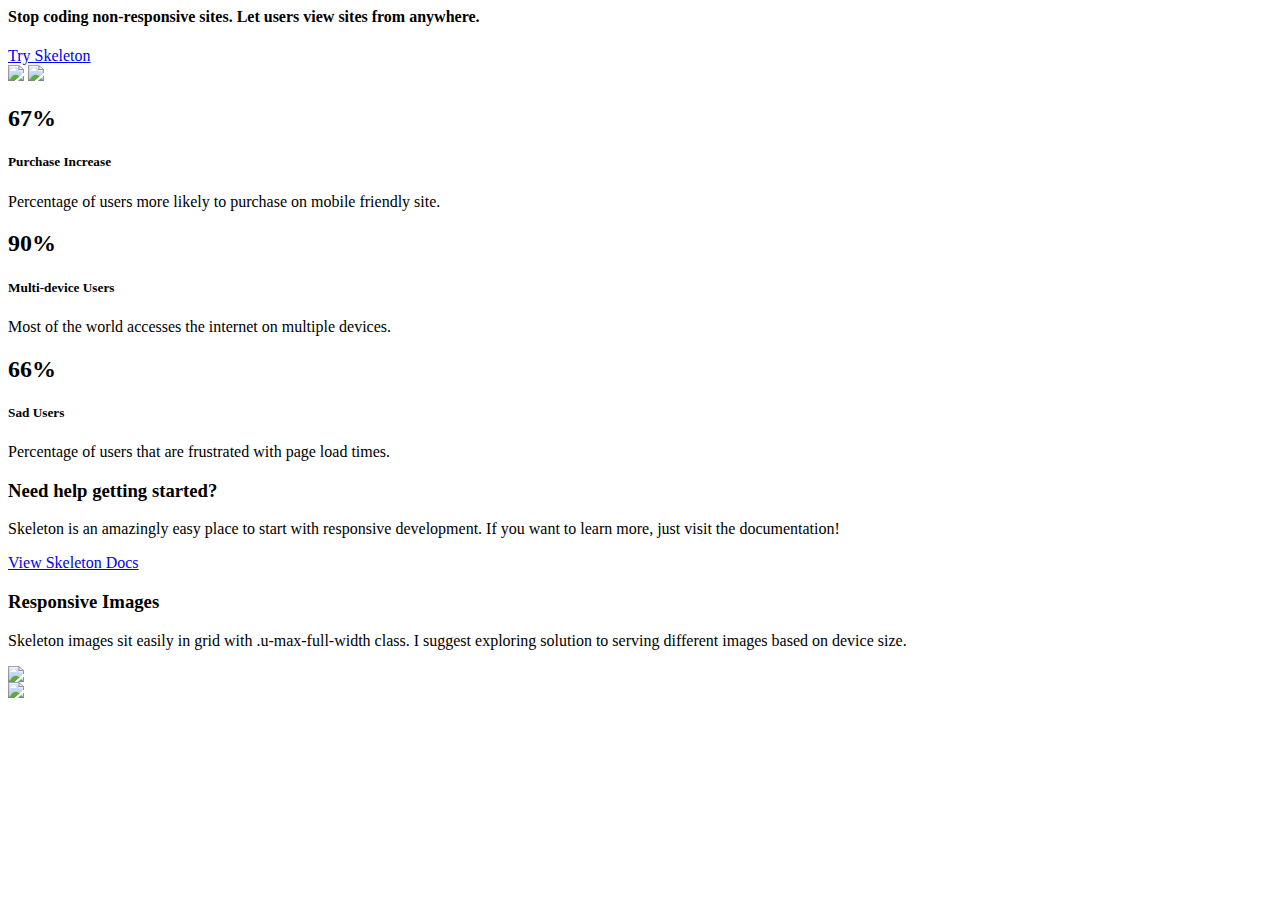
==== index.html @ bd24f8f6 "copy and paste template" ====
<html lang="en"><head>

  <!-- Basic Page Needs
  –––––––––––––––––––––––––––––––––––––––––––––––––– -->
  <meta charset="utf-8">
  <title>Skeleton: Responsive CSS Boilerplate</title>
  <meta name="description" content="">
  <meta name="author" content="">

  <!-- Mobile Specific Metas
  –––––––––––––––––––––––––––––––––––––––––––––––––– -->
  <meta name="viewport" content="width=device-width, initial-scale=1">

  <!-- FONT
  –––––––––––––––––––––––––––––––––––––––––––––––––– -->
  <link href="//fonts.googleapis.com/css?family=Raleway:400,300,600" rel="stylesheet" type="text/css">

  <!-- CSS
  –––––––––––––––––––––––––––––––––––––––––––––––––– -->
  <link rel="stylesheet" href="../../dist/css/normalize.css">
  <link rel="stylesheet" href="../../dist/css/skeleton.css">
  <link rel="stylesheet" href="css/custom.css">

  <!-- Scripts
  –––––––––––––––––––––––––––––––––––––––––––––––––– -->
  <script src="//ajax.googleapis.com/ajax/libs/jquery/2.1.1/jquery.min.js"></script>

  <!-- Favicon
  –––––––––––––––––––––––––––––––––––––––––––––––––– -->
  <link rel="icon" type="image/png" href="../../dist/images/favicon.png">

</head>
<body>

  <!-- Primary Page Layout
  –––––––––––––––––––––––––––––––––––––––––––––––––– -->

  <div class="section hero">
    <div class="container">
      <div class="row">
        <div class="one-half column">
          <h4 class="hero-heading">Stop coding non-responsive sites. Let users view sites from anywhere.</h4>
          <a class="button button-primary" href="http://getskeleton.com">Try Skeleton</a>
        </div>
        <div class="one-half column phones">
          <img class="phone" src="images/iphone.png">
          <img class="phone" src="images/iphone.png">
        </div>
      </div>
    </div>
  </div>

  <div class="section values">
    <div class="container">
      <div class="row">
        <div class="one-third column value">
          <h2 class="value-multiplier">67%</h2>
          <h5 class="value-heading">Purchase Increase</h5>
          <p class="value-description">Percentage of users more likely to purchase on mobile friendly site.</p>
        </div>
        <div class="one-third column value">
          <h2 class="value-multiplier">90%</h2>
          <h5 class="value-heading">Multi-device Users</h5>
          <p class="value-description">Most of the world accesses the internet on multiple devices.</p>
        </div>
        <div class="one-third column value">
          <h2 class="value-multiplier">66%</h2>
          <h5 class="value-heading">Sad Users</h5>
          <p class="value-description">Percentage of users that are frustrated with page load times.</p>
        </div>
      </div>
    </div>
  </div>

  <div class="section get-help">
    <div class="container">
      <h3 class="section-heading">Need help getting started?</h3>
      <p class="section-description">Skeleton is an amazingly easy place to start with responsive development. If you want to learn more, just visit the documentation!</p>
      <a class="button button-primary" href="http://getskeleton.com">View Skeleton Docs</a>
    </div>
  </div>

  <div class="section categories">
    <div class="container">
      <h3 class="section-heading">Responsive Images</h3>
      <p class="section-description">Skeleton images sit easily in grid with .u-max-full-width class. I suggest exploring solution to serving different images based on device size.</p>
      <div class="row">
        <div class="one-half column category">
          <img class="u-max-full-width" src="images/placeholder.png">
        </div>
        <div class="one-half column category">
          <img class="u-max-full-width" src="images/placeholder.png">
        </div>
      </div>
    </div>
  </div>




<!-- End Document
  –––––––––––––––––––––––––––––––––––––––––––––––––– -->

</body></html>
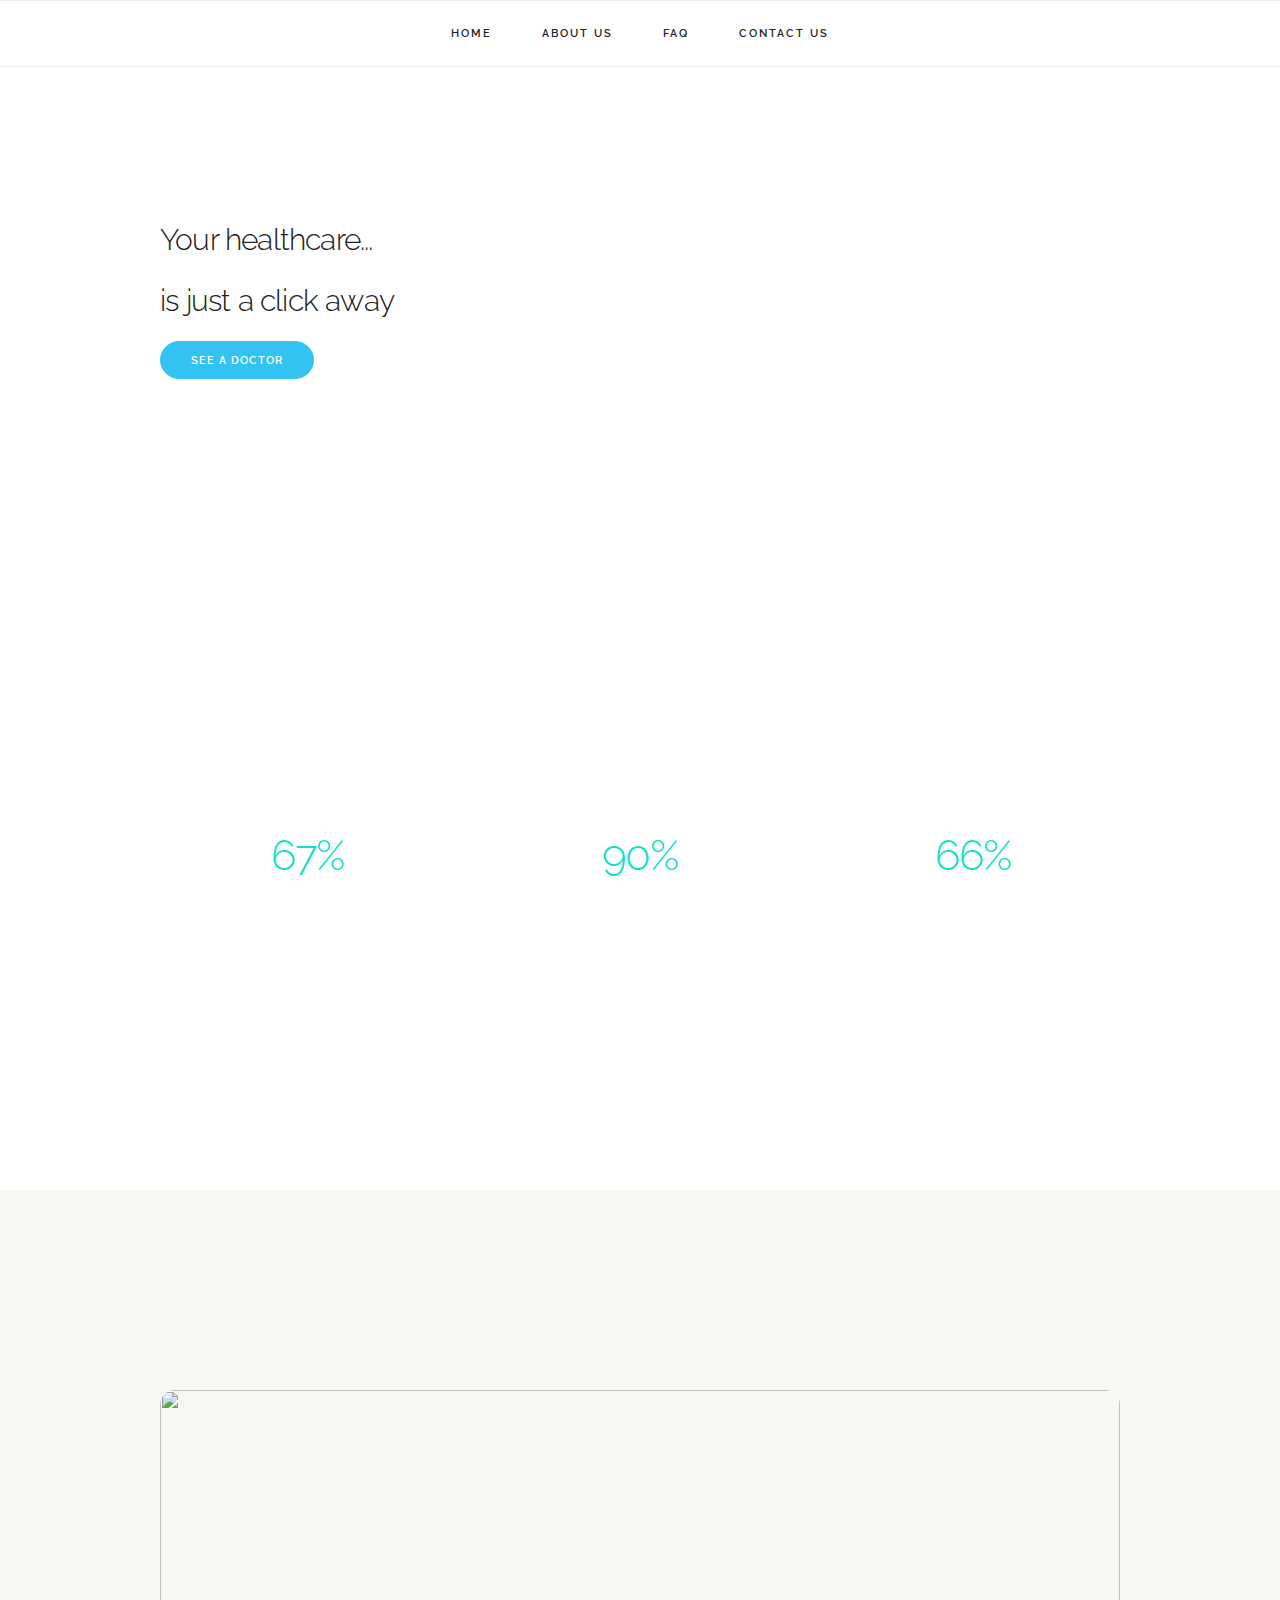
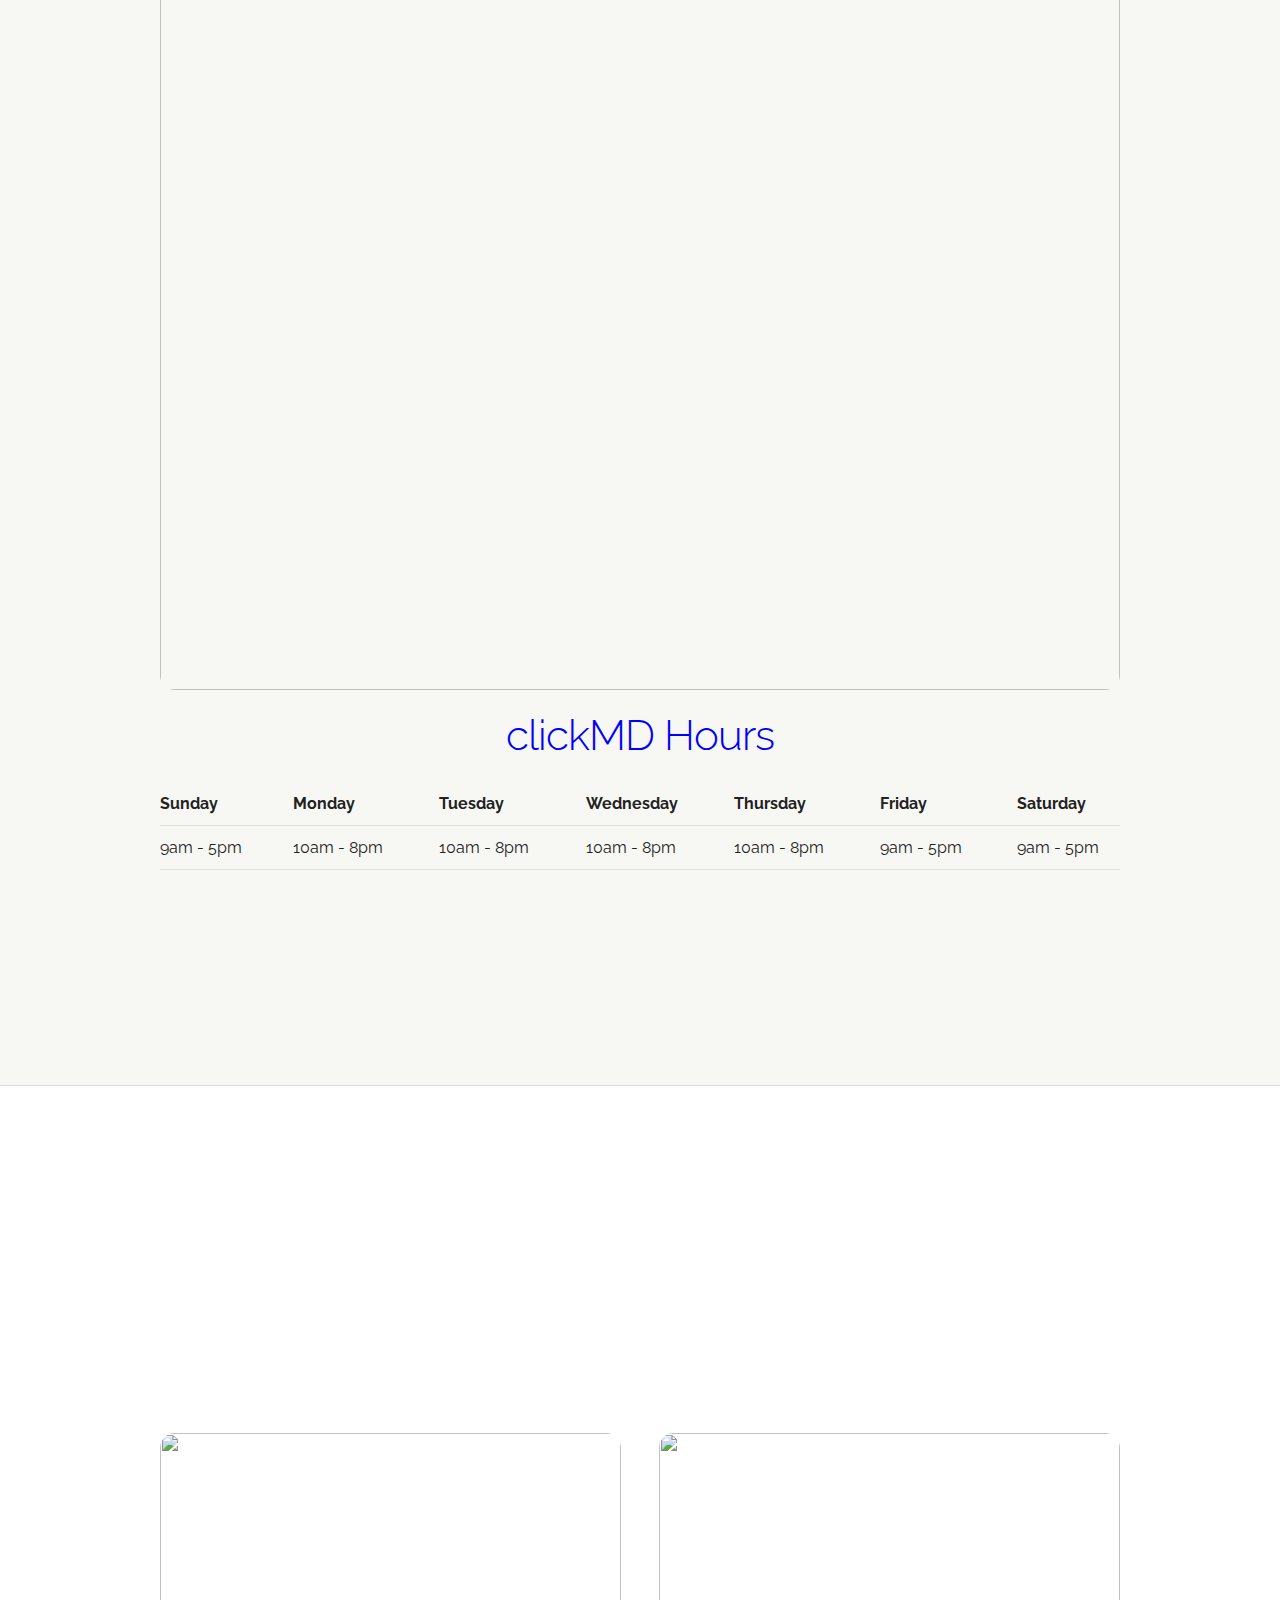
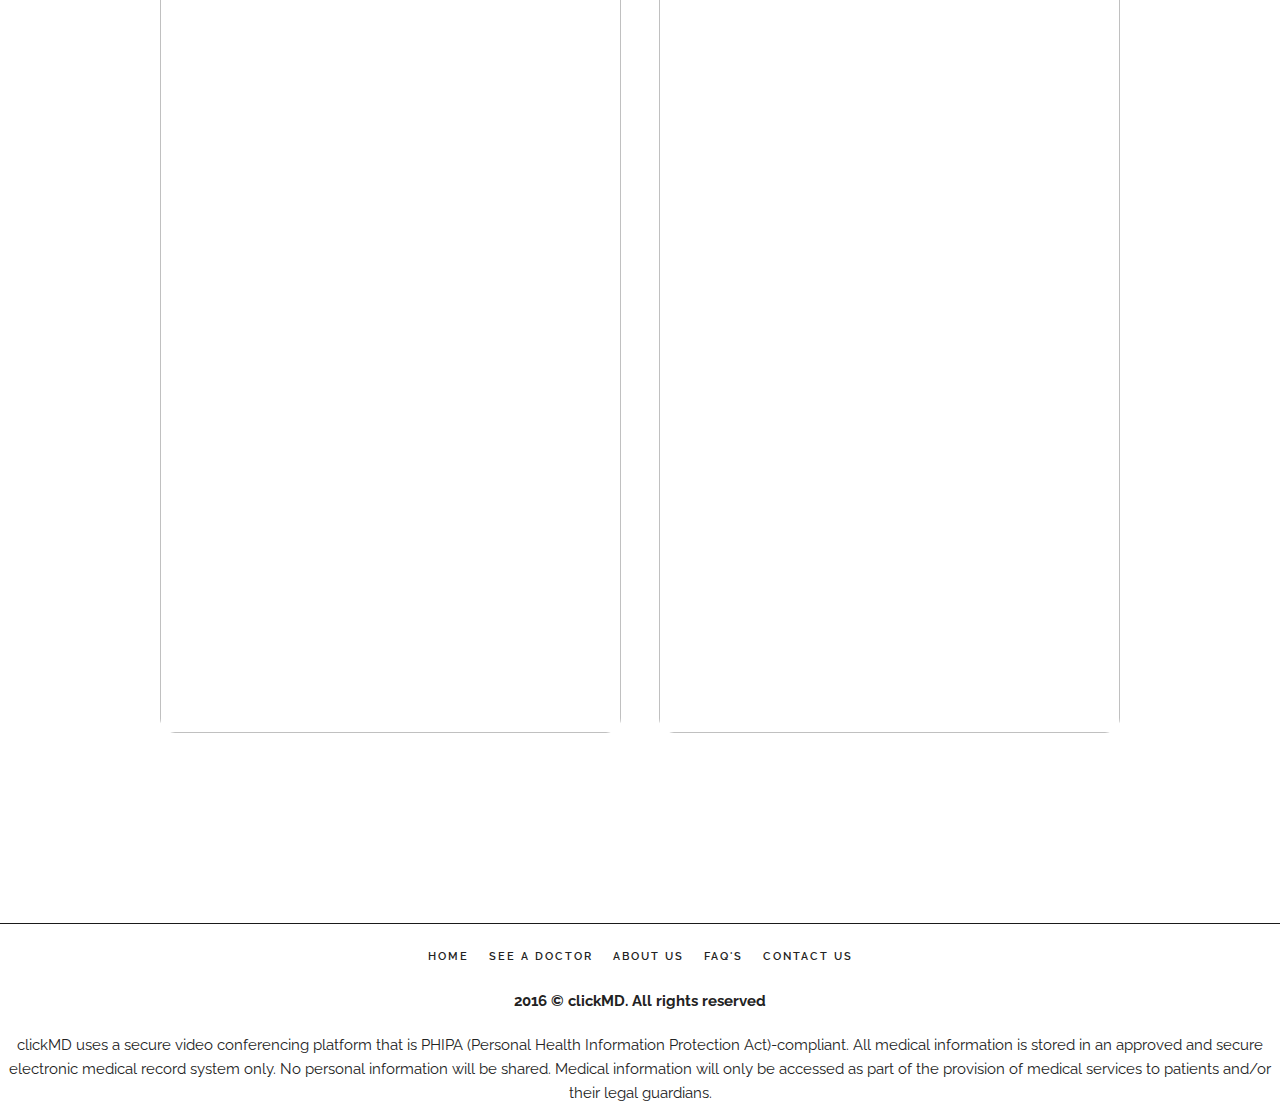
==== commit d26adcb9: "half done" ====
--- a/index.html
+++ b/index.html
@@ -3,7 +3,7 @@
   <!-- Basic Page Needs
   –––––––––––––––––––––––––––––––––––––––––––––––––– -->
   <meta charset="utf-8">
-  <title>Skeleton: Responsive CSS Boilerplate</title>
+  <title>ClickMD</title>
   <meta name="description" content="">
   <meta name="author" content="">
 
@@ -17,9 +17,10 @@
 
   <!-- CSS
   –––––––––––––––––––––––––––––––––––––––––––––––––– -->
-  <link rel="stylesheet" href="../../dist/css/normalize.css">
-  <link rel="stylesheet" href="../../dist/css/skeleton.css">
-  <link rel="stylesheet" href="css/custom.css">
+  <link rel="stylesheet" href="/stylesheets/Skeleton-2.0.4/css/normalize.css">
+  <link rel="stylesheet" href="/stylesheets/Skeleton-2.0.4/css/skeleton.css">
+  <link rel="stylesheet" href="/stylesheets/custom.css">
+  <link rel="stylesheet" href="/stylesheets/animate.css">
 
   <!-- Scripts
   –––––––––––––––––––––––––––––––––––––––––––––––––– -->
@@ -27,7 +28,7 @@
 
   <!-- Favicon
   –––––––––––––––––––––––––––––––––––––––––––––––––– -->
-  <link rel="icon" type="image/png" href="../../dist/images/favicon.png">
+  <link rel="icon" type="image/png" href="/stylesheets/Skeleton-2.0.4/images/favicon.png">
 
 </head>
 <body>
@@ -35,16 +36,28 @@
   <!-- Primary Page Layout
   –––––––––––––––––––––––––––––––––––––––––––––––––– -->
 
+  <nav class="navbar">
+    <div class="container align-middle">
+      <ul class="navbar-list">
+        <li class="navbar-item"><a class="navbar-link" href="#Home">Home</a></li>
+        <li class="navbar-item"><a class="navbar-link" href="#About">About Us</a></li>
+        <li class="navbar-item"><a class="navbar-link" href="#FAQ">FAQ</a></li>
+        <li class="navbar-item"><a class="navbar-link" href="#Contact">Contact Us</a></li>
+      </ul>
+    </div>
+  </nav>
+
   <div class="section hero">
     <div class="container">
       <div class="row">
         <div class="one-half column">
-          <h4 class="hero-heading">Stop coding non-responsive sites. Let users view sites from anywhere.</h4>
-          <a class="button button-primary" href="http://getskeleton.com">Try Skeleton</a>
+          <h4 class="hero-heading">Your healthcare...</h4>
+          <h4 class="hero-heading">is just a click away</h4>
+          <a class="button button-primary" href="http://getskeleton.com">See a Doctor</a>
         </div>
         <div class="one-half column phones">
-          <img class="phone" src="images/iphone.png">
-          <img class="phone" src="images/iphone.png">
+          <img class="phone" src="/stylesheets/Skeleton-2.0.4/images/iphone.png">
+          <img class="phone" src="/stylesheets/Skeleton-2.0.4/images/iphone.png">
         </div>
       </div>
     </div>
@@ -74,9 +87,32 @@
 
   <div class="section get-help">
     <div class="container">
-      <h3 class="section-heading">Need help getting started?</h3>
-      <p class="section-description">Skeleton is an amazingly easy place to start with responsive development. If you want to learn more, just visit the documentation!</p>
-      <a class="button button-primary" href="http://getskeleton.com">View Skeleton Docs</a>
+      <img class="u-max-full-width" src="/stylesheets/Skeleton-2.0.4/images/home-visit.jpg">
+      <h2 class="hours">clickMD Hours</h2>
+      <table class="u-full-width">
+          <thead>
+            <tr>
+              <th>Sunday</th>
+              <th>Monday</th>
+              <th>Tuesday</th>
+              <th>Wednesday</th>
+              <th>Thursday</th>
+              <th>Friday</th>
+              <th>Saturday</th>
+            </tr>
+          </thead>
+          <tbody>
+            <tr>
+              <td>9am - 5pm</td>
+              <td>10am - 8pm</td>
+              <td>10am - 8pm</td>
+              <td>10am - 8pm</td>
+              <td>10am - 8pm</td>
+              <td>9am - 5pm</td>
+              <td>9am - 5pm</td>
+            </tr>
+          </tbody>
+        </table>
     </div>
   </div>
 
@@ -86,15 +122,36 @@
       <p class="section-description">Skeleton images sit easily in grid with .u-max-full-width class. I suggest exploring solution to serving different images based on device size.</p>
       <div class="row">
         <div class="one-half column category">
-          <img class="u-max-full-width" src="images/placeholder.png">
+          <img class="u-max-full-width" src="/stylesheets/Skeleton-2.0.4/images/placeholder.png">
         </div>
         <div class="one-half column category">
-          <img class="u-max-full-width" src="images/placeholder.png">
+          <img class="u-max-full-width" src="/stylesheets/Skeleton-2.0.4/images/placeholder.png">
         </div>
       </div>
     </div>
   </div>
-
+  
+  <div class="footer">
+    <ul class="footer-list">
+      <li class="footer-item">
+        <a class="footer-link" href="#Profile">Home</a>
+      </li>
+      <li class="footer-item">
+        <a class="footer-link" href="#Experience">See a Doctor</a>
+      </li>
+      <li class="footer-item">
+        <a class="footer-link" href="#Projects-and-Achievements">About Us</a>
+      </li>
+      <li class="footer-item">
+        <a class="footer-link" href="#Projects-and-Achievements">FAQ's</a>
+      </li>
+      <li class="footer-item">
+        <a class="footer-link" href="#Projects-and-Achievements">Contact Us</a>
+      </li>
+    </ul>
+    <h6><b>2016 &copy; clickMD. All rights reserved</b></h6>
+    <span>clickMD uses a secure video conferencing platform that is PHIPA (Personal Health Information Protection Act)-compliant. All medical information is stored in an approved and secure electronic medical record system only. No personal information will be shared. Medical information will only be accessed as part of the provision of medical services to patients and/or their legal guardians.</span>
+  </div>
 
 
 
--- a/stylesheets/Skeleton-2.0.4/css/skeleton.css
+++ b/stylesheets/Skeleton-2.0.4/css/skeleton.css
@@ -0,0 +1,418 @@
+/*
+* Skeleton V2.0.4
+* Copyright 2014, Dave Gamache
+* www.getskeleton.com
+* Free to use under the MIT license.
+* http://www.opensource.org/licenses/mit-license.php
+* 12/29/2014
+*/
+
+
+/* Table of contents
+––––––––––––––––––––––––––––––––––––––––––––––––––
+- Grid
+- Base Styles
+- Typography
+- Links
+- Buttons
+- Forms
+- Lists
+- Code
+- Tables
+- Spacing
+- Utilities
+- Clearing
+- Media Queries
+*/
+
+
+/* Grid
+–––––––––––––––––––––––––––––––––––––––––––––––––– */
+.container {
+  position: relative;
+  width: 100%;
+  max-width: 960px;
+  margin: 0 auto;
+  padding: 0 20px;
+  box-sizing: border-box; }
+.column,
+.columns {
+  width: 100%;
+  float: left;
+  box-sizing: border-box; }
+
+/* For devices larger than 400px */
+@media (min-width: 400px) {
+  .container {
+    width: 85%;
+    padding: 0; }
+}
+
+/* For devices larger than 550px */
+@media (min-width: 550px) {
+  .container {
+    width: 80%; }
+  .column,
+  .columns {
+    margin-left: 4%; }
+  .column:first-child,
+  .columns:first-child {
+    margin-left: 0; }
+
+  .one.column,
+  .one.columns                    { width: 4.66666666667%; }
+  .two.columns                    { width: 13.3333333333%; }
+  .three.columns                  { width: 22%;            }
+  .four.columns                   { width: 30.6666666667%; }
+  .five.columns                   { width: 39.3333333333%; }
+  .six.columns                    { width: 48%;            }
+  .seven.columns                  { width: 56.6666666667%; }
+  .eight.columns                  { width: 65.3333333333%; }
+  .nine.columns                   { width: 74.0%;          }
+  .ten.columns                    { width: 82.6666666667%; }
+  .eleven.columns                 { width: 91.3333333333%; }
+  .twelve.columns                 { width: 100%; margin-left: 0; }
+
+  .one-third.column               { width: 30.6666666667%; }
+  .two-thirds.column              { width: 65.3333333333%; }
+
+  .one-half.column                { width: 48%; }
+
+  /* Offsets */
+  .offset-by-one.column,
+  .offset-by-one.columns          { margin-left: 8.66666666667%; }
+  .offset-by-two.column,
+  .offset-by-two.columns          { margin-left: 17.3333333333%; }
+  .offset-by-three.column,
+  .offset-by-three.columns        { margin-left: 26%;            }
+  .offset-by-four.column,
+  .offset-by-four.columns         { margin-left: 34.6666666667%; }
+  .offset-by-five.column,
+  .offset-by-five.columns         { margin-left: 43.3333333333%; }
+  .offset-by-six.column,
+  .offset-by-six.columns          { margin-left: 52%;            }
+  .offset-by-seven.column,
+  .offset-by-seven.columns        { margin-left: 60.6666666667%; }
+  .offset-by-eight.column,
+  .offset-by-eight.columns        { margin-left: 69.3333333333%; }
+  .offset-by-nine.column,
+  .offset-by-nine.columns         { margin-left: 78.0%;          }
+  .offset-by-ten.column,
+  .offset-by-ten.columns          { margin-left: 86.6666666667%; }
+  .offset-by-eleven.column,
+  .offset-by-eleven.columns       { margin-left: 95.3333333333%; }
+
+  .offset-by-one-third.column,
+  .offset-by-one-third.columns    { margin-left: 34.6666666667%; }
+  .offset-by-two-thirds.column,
+  .offset-by-two-thirds.columns   { margin-left: 69.3333333333%; }
+
+  .offset-by-one-half.column,
+  .offset-by-one-half.columns     { margin-left: 52%; }
+
+}
+
+
+/* Base Styles
+–––––––––––––––––––––––––––––––––––––––––––––––––– */
+/* NOTE
+html is set to 62.5% so that all the REM measurements throughout Skeleton
+are based on 10px sizing. So basically 1.5rem = 15px :) */
+html {
+  font-size: 62.5%; }
+body {
+  font-size: 1.5em; /* currently ems cause chrome bug misinterpreting rems on body element */
+  line-height: 1.6;
+  font-weight: 400;
+  font-family: "Raleway", "HelveticaNeue", "Helvetica Neue", Helvetica, Arial, sans-serif;
+  color: #222; }
+
+
+/* Typography
+–––––––––––––––––––––––––––––––––––––––––––––––––– */
+h1, h2, h3, h4, h5, h6 {
+  margin-top: 0;
+  margin-bottom: 2rem;
+  font-weight: 300; }
+h1 { font-size: 4.0rem; line-height: 1.2;  letter-spacing: -.1rem;}
+h2 { font-size: 3.6rem; line-height: 1.25; letter-spacing: -.1rem; }
+h3 { font-size: 3.0rem; line-height: 1.3;  letter-spacing: -.1rem; }
+h4 { font-size: 2.4rem; line-height: 1.35; letter-spacing: -.08rem; }
+h5 { font-size: 1.8rem; line-height: 1.5;  letter-spacing: -.05rem; }
+h6 { font-size: 1.5rem; line-height: 1.6;  letter-spacing: 0; }
+
+/* Larger than phablet */
+@media (min-width: 550px) {
+  h1 { font-size: 5.0rem; }
+  h2 { font-size: 4.2rem; }
+  h3 { font-size: 3.6rem; }
+  h4 { font-size: 3.0rem; }
+  h5 { font-size: 2.4rem; }
+  h6 { font-size: 1.5rem; }
+}
+
+p {
+  margin-top: 0; }
+
+
+/* Links
+–––––––––––––––––––––––––––––––––––––––––––––––––– */
+a {
+  color: #1EAEDB; }
+a:hover {
+  color: #0FA0CE; }
+
+
+/* Buttons
+–––––––––––––––––––––––––––––––––––––––––––––––––– */
+.button,
+button,
+input[type="submit"],
+input[type="reset"],
+input[type="button"] {
+  display: inline-block;
+  height: 38px;
+  padding: 0 30px;
+  color: #555;
+  text-align: center;
+  font-size: 11px;
+  font-weight: 600;
+  line-height: 38px;
+  letter-spacing: .1rem;
+  text-transform: uppercase;
+  text-decoration: none;
+  white-space: nowrap;
+  background-color: transparent;
+  border-radius: 4px;
+  border: 1px solid #bbb;
+  cursor: pointer;
+  box-sizing: border-box; }
+.button:hover,
+button:hover,
+input[type="submit"]:hover,
+input[type="reset"]:hover,
+input[type="button"]:hover,
+.button:focus,
+button:focus,
+input[type="submit"]:focus,
+input[type="reset"]:focus,
+input[type="button"]:focus {
+  color: #333;
+  border-color: #888;
+  outline: 0; }
+.button.button-primary,
+button.button-primary,
+input[type="submit"].button-primary,
+input[type="reset"].button-primary,
+input[type="button"].button-primary {
+  color: #FFF;
+  background-color: #33C3F0;
+  border-color: #33C3F0; }
+.button.button-primary:hover,
+button.button-primary:hover,
+input[type="submit"].button-primary:hover,
+input[type="reset"].button-primary:hover,
+input[type="button"].button-primary:hover,
+.button.button-primary:focus,
+button.button-primary:focus,
+input[type="submit"].button-primary:focus,
+input[type="reset"].button-primary:focus,
+input[type="button"].button-primary:focus {
+  color: #FFF;
+  background-color: #1EAEDB;
+  border-color: #1EAEDB; }
+
+
+/* Forms
+–––––––––––––––––––––––––––––––––––––––––––––––––– */
+input[type="email"],
+input[type="number"],
+input[type="search"],
+input[type="text"],
+input[type="tel"],
+input[type="url"],
+input[type="password"],
+textarea,
+select {
+  height: 38px;
+  padding: 6px 10px; /* The 6px vertically centers text on FF, ignored by Webkit */
+  background-color: #fff;
+  border: 1px solid #D1D1D1;
+  border-radius: 4px;
+  box-shadow: none;
+  box-sizing: border-box; }
+/* Removes awkward default styles on some inputs for iOS */
+input[type="email"],
+input[type="number"],
+input[type="search"],
+input[type="text"],
+input[type="tel"],
+input[type="url"],
+input[type="password"],
+textarea {
+  -webkit-appearance: none;
+     -moz-appearance: none;
+          appearance: none; }
+textarea {
+  min-height: 65px;
+  padding-top: 6px;
+  padding-bottom: 6px; }
+input[type="email"]:focus,
+input[type="number"]:focus,
+input[type="search"]:focus,
+input[type="text"]:focus,
+input[type="tel"]:focus,
+input[type="url"]:focus,
+input[type="password"]:focus,
+textarea:focus,
+select:focus {
+  border: 1px solid #33C3F0;
+  outline: 0; }
+label,
+legend {
+  display: block;
+  margin-bottom: .5rem;
+  font-weight: 600; }
+fieldset {
+  padding: 0;
+  border-width: 0; }
+input[type="checkbox"],
+input[type="radio"] {
+  display: inline; }
+label > .label-body {
+  display: inline-block;
+  margin-left: .5rem;
+  font-weight: normal; }
+
+
+/* Lists
+–––––––––––––––––––––––––––––––––––––––––––––––––– */
+ul {
+  list-style: circle inside; }
+ol {
+  list-style: decimal inside; }
+ol, ul {
+  padding-left: 0;
+  margin-top: 0; }
+ul ul,
+ul ol,
+ol ol,
+ol ul {
+  margin: 1.5rem 0 1.5rem 3rem;
+  font-size: 90%; }
+li {
+  margin-bottom: 1rem; }
+
+
+/* Code
+–––––––––––––––––––––––––––––––––––––––––––––––––– */
+code {
+  padding: .2rem .5rem;
+  margin: 0 .2rem;
+  font-size: 90%;
+  white-space: nowrap;
+  background: #F1F1F1;
+  border: 1px solid #E1E1E1;
+  border-radius: 4px; }
+pre > code {
+  display: block;
+  padding: 1rem 1.5rem;
+  white-space: pre; }
+
+
+/* Tables
+–––––––––––––––––––––––––––––––––––––––––––––––––– */
+th,
+td {
+  padding: 12px 15px;
+  text-align: left;
+  border-bottom: 1px solid #E1E1E1; }
+th:first-child,
+td:first-child {
+  padding-left: 0; }
+th:last-child,
+td:last-child {
+  padding-right: 0; }
+
+
+/* Spacing
+–––––––––––––––––––––––––––––––––––––––––––––––––– */
+button,
+.button {
+  margin-bottom: 1rem; }
+input,
+textarea,
+select,
+fieldset {
+  margin-bottom: 1.5rem; }
+pre,
+blockquote,
+dl,
+figure,
+table,
+p,
+ul,
+ol,
+form {
+  margin-bottom: 2.5rem; }
+
+
+/* Utilities
+–––––––––––––––––––––––––––––––––––––––––––––––––– */
+.u-full-width {
+  width: 100%;
+  box-sizing: border-box; }
+.u-max-full-width {
+  max-width: 100%;
+  box-sizing: border-box; }
+.u-pull-right {
+  float: right; }
+.u-pull-left {
+  float: left; }
+
+
+/* Misc
+–––––––––––––––––––––––––––––––––––––––––––––––––– */
+hr {
+  margin-top: 3rem;
+  margin-bottom: 3.5rem;
+  border-width: 0;
+  border-top: 1px solid #E1E1E1; }
+
+
+/* Clearing
+–––––––––––––––––––––––––––––––––––––––––––––––––– */
+
+/* Self Clearing Goodness */
+.container:after,
+.row:after,
+.u-cf {
+  content: "";
+  display: table;
+  clear: both; }
+
+
+/* Media Queries
+–––––––––––––––––––––––––––––––––––––––––––––––––– */
+/*
+Note: The best way to structure the use of media queries is to create the queries
+near the relevant code. For example, if you wanted to change the styles for buttons
+on small devices, paste the mobile query code up in the buttons section and style it
+there.
+*/
+
+
+/* Larger than mobile */
+@media (min-width: 400px) {}
+
+/* Larger than phablet (also point when grid becomes active) */
+@media (min-width: 550px) {}
+
+/* Larger than tablet */
+@media (min-width: 750px) {}
+
+/* Larger than desktop */
+@media (min-width: 1000px) {}
+
+/* Larger than Desktop HD */
+@media (min-width: 1200px) {}
--- a/stylesheets/custom.css
+++ b/stylesheets/custom.css
@@ -0,0 +1,271 @@
+/* Shared
+â€“â€“â€“â€“â€“â€“â€“â€“â€“â€“â€“â€“â€“â€“â€“â€“â€“â€“â€“â€“â€“â€“â€“â€“â€“â€“â€“â€“â€“â€“â€“â€“â€“â€“â€“â€“â€“â€“â€“â€“â€“â€“â€“â€“â€“â€“â€“â€“â€“â€“ */
+.button {
+  border-radius: 100px;
+}
+
+/* Sections
+â€“â€“â€“â€“â€“â€“â€“â€“â€“â€“â€“â€“â€“â€“â€“â€“â€“â€“â€“â€“â€“â€“â€“â€“â€“â€“â€“â€“â€“â€“â€“â€“â€“â€“â€“â€“â€“â€“â€“â€“â€“â€“â€“â€“â€“â€“â€“â€“â€“â€“ */
+.section {
+  padding: 8rem 0 7rem;
+  text-align: center;
+}
+.section-heading,
+.section-description {
+  margin-bottom: 1.2rem;
+}
+
+/* Hero
+â€“â€“â€“â€“â€“â€“â€“â€“â€“â€“â€“â€“â€“â€“â€“â€“â€“â€“â€“â€“â€“â€“â€“â€“â€“â€“â€“â€“â€“â€“â€“â€“â€“â€“â€“â€“â€“â€“â€“â€“â€“â€“â€“â€“â€“â€“â€“â€“â€“â€“ */
+.phones {
+  position: relative;
+}
+.phone {
+  position: relative;
+  max-width: 80%;
+  margin: 3rem auto -12rem;
+}
+.phone + .phone {
+  display: none;
+}
+
+/* Values
+â€“â€“â€“â€“â€“â€“â€“â€“â€“â€“â€“â€“â€“â€“â€“â€“â€“â€“â€“â€“â€“â€“â€“â€“â€“â€“â€“â€“â€“â€“â€“â€“â€“â€“â€“â€“â€“â€“â€“â€“â€“â€“â€“â€“â€“â€“â€“â€“â€“â€“ */
+.values {
+  background-image: url('/stylesheets/Skeleton-2.0.4/images/values-bg.jpg');
+  background-size: cover;
+  color: #fff;
+  padding-bottom: 5rem;
+}
+.value-multiplier {
+  margin-bottom: .5rem;
+  color: #11DFC7;
+}
+.value-heading {
+  margin-bottom: .3rem;
+}
+.value-description {
+  opacity: .8;
+  font-weight: 300;
+}
+
+/* Help
+â€“â€“â€“â€“â€“â€“â€“â€“â€“â€“â€“â€“â€“â€“â€“â€“â€“â€“â€“â€“â€“â€“â€“â€“â€“â€“â€“â€“â€“â€“â€“â€“â€“â€“â€“â€“â€“â€“â€“â€“â€“â€“â€“â€“â€“â€“â€“â€“â€“â€“ */
+.get-help {
+  border-bottom: 1px solid #ddd;
+  background: #F7F8F3;
+}
+
+/* Categories
+â€“â€“â€“â€“â€“â€“â€“â€“â€“â€“â€“â€“â€“â€“â€“â€“â€“â€“â€“â€“â€“â€“â€“â€“â€“â€“â€“â€“â€“â€“â€“â€“â€“â€“â€“â€“â€“â€“â€“â€“â€“â€“â€“â€“â€“â€“â€“â€“â€“â€“ */
+.categories {
+  background-image: url('/stylesheets/Skeleton-2.0.4/images/values-bg.jpg');
+  background-size: cover;
+  color: #fff;
+}
+.categories .section-description { 
+  margin-bottom: 4rem;
+}
+
+/* Bigger than 550 */
+@media (min-width: 550px) {
+  .section {
+    padding: 12rem 0 11rem;
+  }
+  .hero {
+    padding-bottom: 12rem;
+    text-align: left;
+    height: 165px;
+  }
+  .phone {
+    position: absolute;
+    top: -7rem;
+    right: 3rem;
+    max-height: 362px;
+    z-index: 3;
+  }
+  .phone + .phone {
+    top: -6rem;
+    display: block;
+    max-width: 73.8%;
+    right: 0;
+    z-index: 2;
+    max-height: 338px;
+  }
+  .hero-heading {
+    font-size: 2.4rem;
+  }
+}
+
+/* Bigger than 750 */
+@media (min-width: 750px) {
+  .hero {
+    height: 190px;
+  }
+  .hero-heading {
+    font-size: 2.6rem;
+  }
+  .section {
+    padding: 14rem 0 15rem;
+  }
+  .hero {
+    padding: 16rem 0 14rem;
+  }
+  .section-description {
+    max-width: 60%;
+    margin-left: auto;
+    margin-right: auto;
+  }
+  .phone {
+    top: -14rem;
+    right: 5rem;
+    max-height: 510px;
+  }
+  .phone + .phone {
+    top: -12rem;
+    max-height: 472px;
+  }
+  .categories {
+    padding: 15rem 0 8rem;
+  }
+}
+
+/* Bigger than 1000 */
+@media (min-width: 1000px) {
+  .section {
+    padding: 20rem 0 19rem;
+  }
+  .hero {
+    padding: 22rem 0;
+  }
+  .hero-heading {
+    font-size: 3.0rem;
+  }
+  .phone {
+    top: -16rem;
+    max-height: 700px;
+  }
+  .phone + .phone {
+    top: -14rem;
+    max-height: 570px;
+  }
+}
+
+.menu {
+  text-align:center;
+  border-bottom: thin solid;
+}
+
+@media (max-width: 750px){
+  .navbar-list {
+    display: none;
+  }
+
+  .footer {
+    display: none;
+  }
+
+}
+
+@media (min-width: 750px) {
+  /* Navbar */
+  .spacer{
+    position: static;
+    min-height: 65px;
+  }
+
+  .navbar + .docs-section {
+    border-top-width: 0; }
+  .navbar,
+  .navbar-spacer {
+    display: block;
+    position:absolute;
+    width: 100%;
+    height: 6.5rem;
+    background: #fff;
+    z-index: 99;
+    border-top: 1px solid #eee;
+    border-bottom: 1px solid #eee; }
+  .navbar-spacer {
+    display: none; }
+  .navbar > .container {
+    width: 100%; }
+  .navbar-list {
+    list-style: none;
+    margin-bottom: 0; }
+  .navbar-item {
+    position: relative;
+    float: left;
+    margin-bottom: 0; }
+  .navbar-link {
+    text-transform: uppercase;
+    font-size: 11px;
+    font-weight: 600;
+    letter-spacing: .2rem;
+    margin: 0 35px 0 35px;
+    text-decoration: none;
+    line-height: 6.5rem;
+    color: #222; }
+  .navbar-link.active {
+    color: #33C3F0; }
+  .has-docked-nav .navbar {
+    position: fixed;
+    top: 0;
+    left: 0; }
+  .has-docked-nav .navbar-spacer {
+    display: block; }
+  /* Re-overiding the width 100% declaration to match size of % based container */
+  .has-docked-nav .navbar > .container {
+    width: 80%; }
+
+.align-middle {
+  text-align: center;
+}
+.align-middle ul {
+  display: inline-block;
+}
+.align-middle ul li a {
+  margin: 0 25px 0 25px;
+}
+
+.footer {
+  width: 100%;
+  border-top: solid thin #1a1a1a;
+  position: absolute;
+  text-align: center;
+}
+ img {
+  width: 100%;
+  height: auto;
+  border-radius: 15px;
+}
+.footer-list {
+  display: inline-block;
+  list-style: none;
+  margin-bottom: 0;
+}
+.footer-item {
+  position: relative;
+  float: left;
+  margin-bottom: 0;
+}
+@media (max-width: 750px) {
+   .footer-item {
+    width: 100%;
+  }
+}
+.footer-link {
+  text-transform: uppercase;
+  font-size: 11px;
+  font-weight: 600;
+  letter-spacing: .2rem;
+  margin: 0 10px 0 10px;
+  text-decoration: none;
+  line-height: 6.5rem;
+  color: #222;
+}
+
+.hours {
+  color: blue;
+  margin-top: 20px;
+}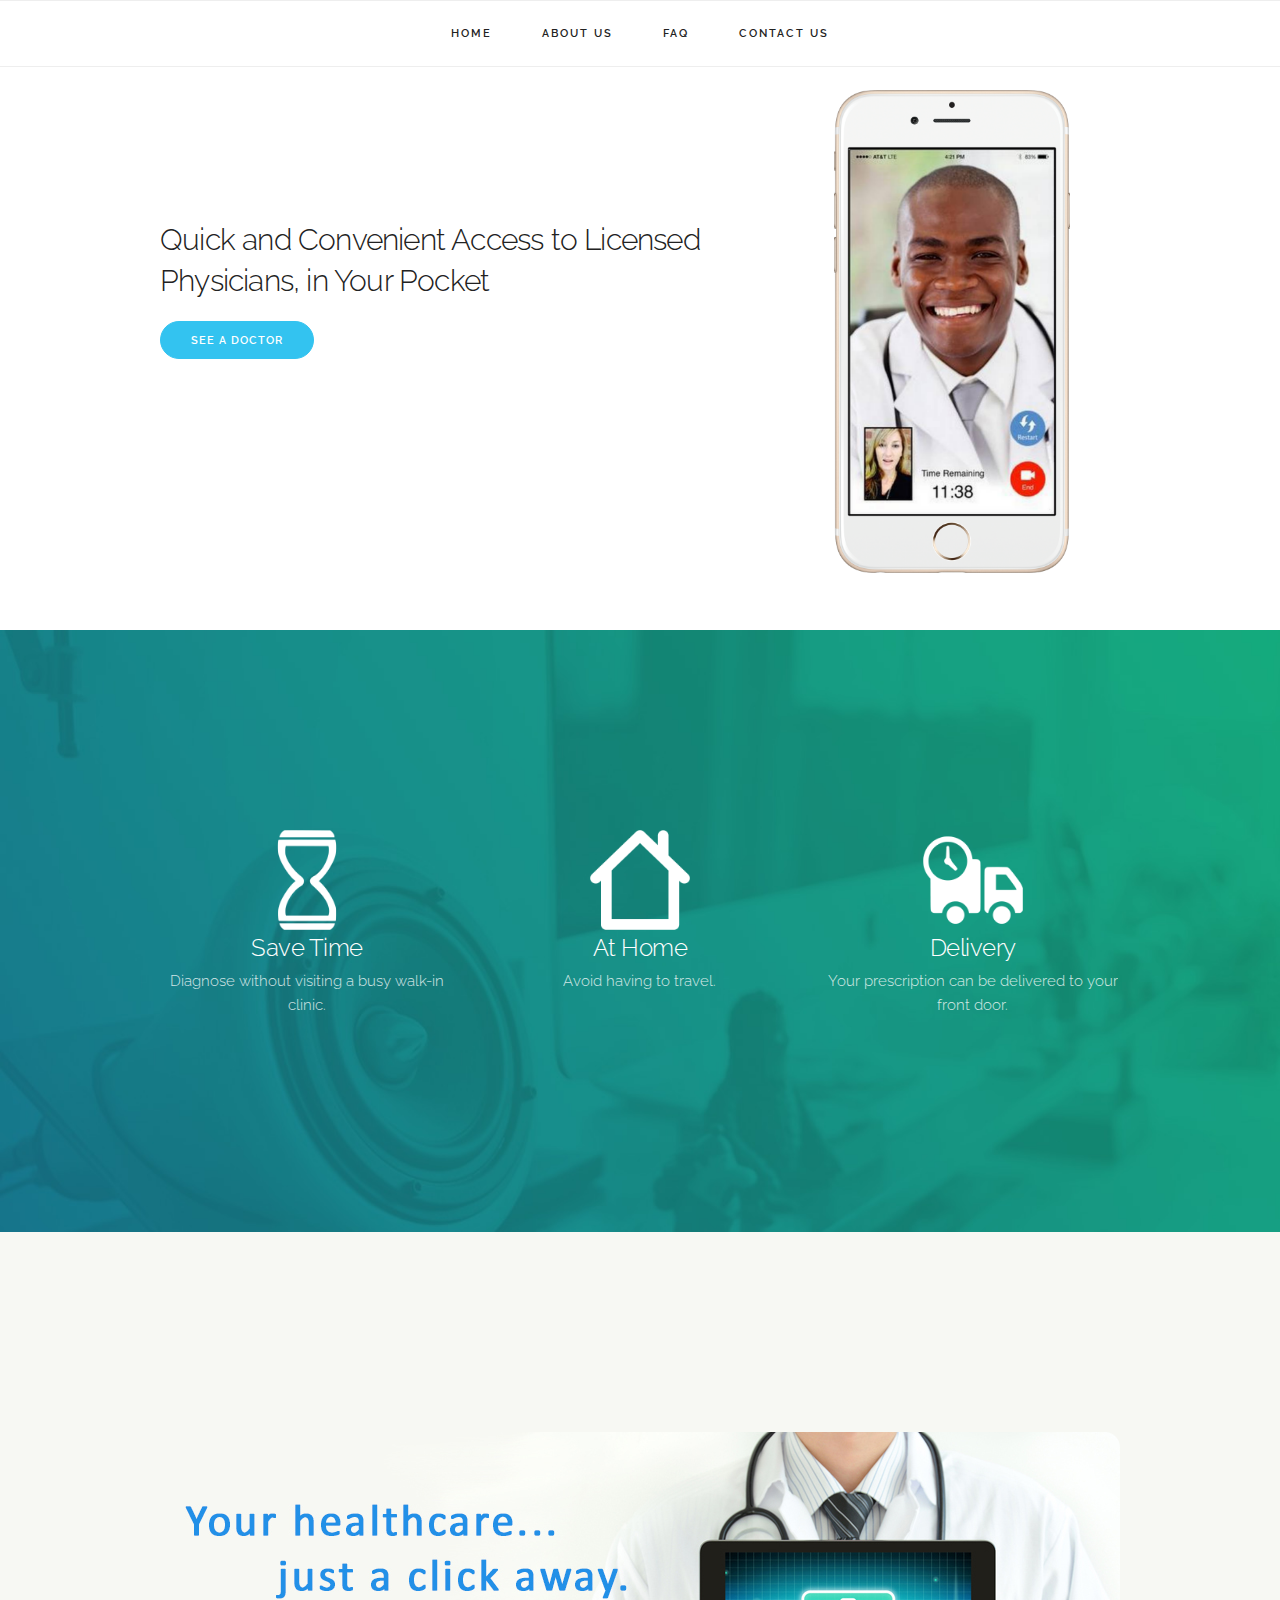
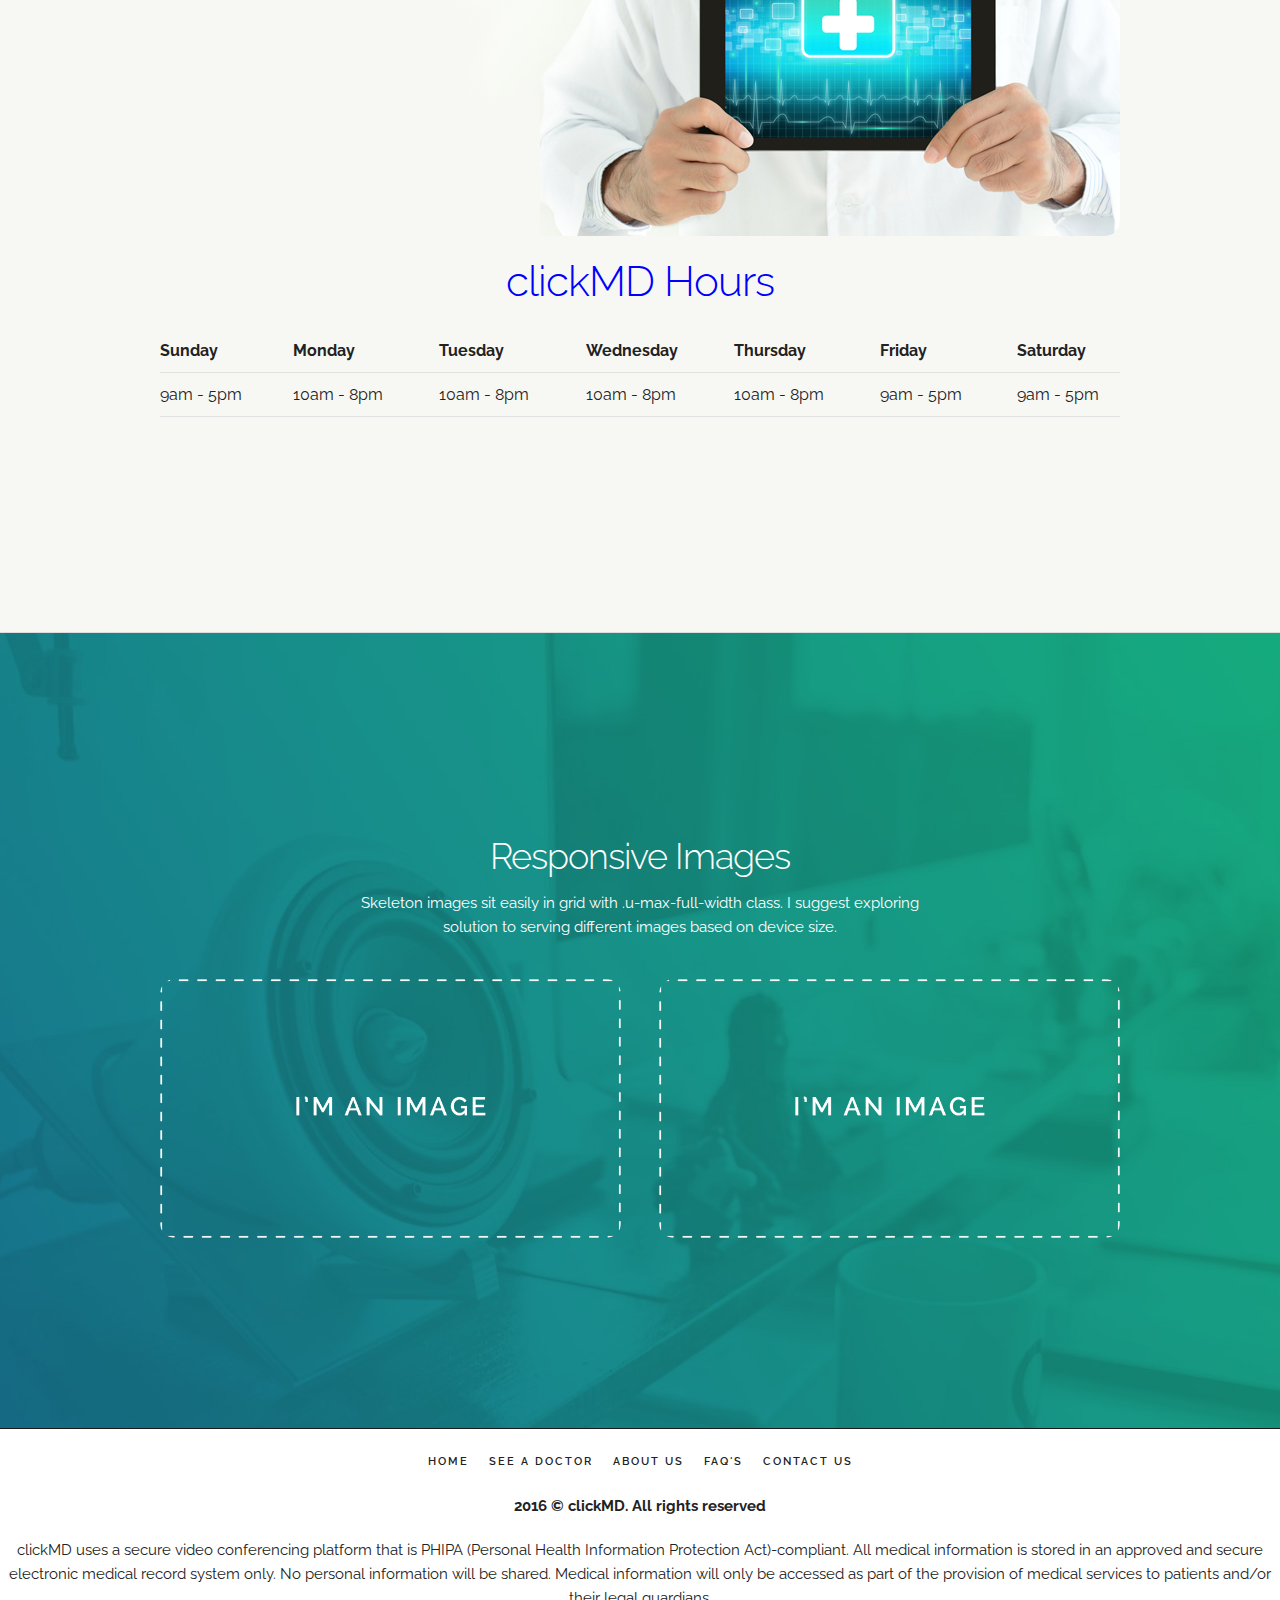
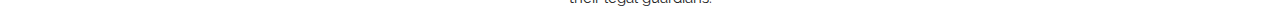
==== commit cb14c1b6: "merged" ====
--- a/index.html
+++ b/index.html
@@ -20,6 +20,7 @@
   <link rel="stylesheet" href="/stylesheets/Skeleton-2.0.4/css/normalize.css">
   <link rel="stylesheet" href="/stylesheets/Skeleton-2.0.4/css/skeleton.css">
   <link rel="stylesheet" href="/stylesheets/custom.css">
+  <link rel="stylesheet" href="/stylesheets/main.css">
   <link rel="stylesheet" href="/stylesheets/animate.css">
 
   <!-- Scripts
@@ -28,7 +29,7 @@
 
   <!-- Favicon
   –––––––––––––––––––––––––––––––––––––––––––––––––– -->
-  <link rel="icon" type="image/png" href="/stylesheets/Skeleton-2.0.4/images/favicon.png">
+  <link rel="icon" type="image/png" href="/images/favicon.png">
 
 </head>
 <body>
@@ -50,14 +51,12 @@
   <div class="section hero">
     <div class="container">
       <div class="row">
-        <div class="one-half column">
-          <h4 class="hero-heading">Your healthcare...</h4>
-          <h4 class="hero-heading">is just a click away</h4>
+        <div class="two-thirds column">
+          <h4 class="hero-heading">Quick and Convenient Access to Licensed Physicians, in Your Pocket</h4>
           <a class="button button-primary" href="http://getskeleton.com">See a Doctor</a>
         </div>
-        <div class="one-half column phones">
-          <img class="phone" src="/stylesheets/Skeleton-2.0.4/images/iphone.png">
-          <img class="phone" src="/stylesheets/Skeleton-2.0.4/images/iphone.png">
+        <div class="one-third column phones">
+          <img class="phone" src="/images/iphone.png">
         </div>
       </div>
     </div>
@@ -67,19 +66,19 @@
     <div class="container">
       <div class="row">
         <div class="one-third column value">
-          <h2 class="value-multiplier">67%</h2>
-          <h5 class="value-heading">Purchase Increase</h5>
-          <p class="value-description">Percentage of users more likely to purchase on mobile friendly site.</p>
+          <img class="circle-vp" src="/images/time.png">
+          <h5 class="value-heading">Save Time</h5>
+          <p class="value-description">Diagnose without visiting a busy walk-in clinic.</p>
         </div>
         <div class="one-third column value">
-          <h2 class="value-multiplier">90%</h2>
-          <h5 class="value-heading">Multi-device Users</h5>
-          <p class="value-description">Most of the world accesses the internet on multiple devices.</p>
+          <img class="circle-vp" src="/images/home.png">
+          <h5 class="value-heading">At Home</h5>
+          <p class="value-description">Avoid having to travel.</p>
         </div>
         <div class="one-third column value">
-          <h2 class="value-multiplier">66%</h2>
-          <h5 class="value-heading">Sad Users</h5>
-          <p class="value-description">Percentage of users that are frustrated with page load times.</p>
+          <img class="circle-vp" src="/images/delivery.png">
+          <h5 class="value-heading">Delivery</h5>
+          <p class="value-description">Your prescription can be delivered to your front door.</p>
         </div>
       </div>
     </div>
@@ -87,7 +86,7 @@
 
   <div class="section get-help">
     <div class="container">
-      <img class="u-max-full-width" src="/stylesheets/Skeleton-2.0.4/images/home-visit.jpg">
+      <img class="u-max-full-width" src="/images/home-visit.jpg">
       <h2 class="hours">clickMD Hours</h2>
       <table class="u-full-width">
           <thead>
@@ -122,10 +121,10 @@
       <p class="section-description">Skeleton images sit easily in grid with .u-max-full-width class. I suggest exploring solution to serving different images based on device size.</p>
       <div class="row">
         <div class="one-half column category">
-          <img class="u-max-full-width" src="/stylesheets/Skeleton-2.0.4/images/placeholder.png">
+          <img class="u-max-full-width" src="/images/placeholder.png">
         </div>
         <div class="one-half column category">
-          <img class="u-max-full-width" src="/stylesheets/Skeleton-2.0.4/images/placeholder.png">
+          <img class="u-max-full-width" src="/images/placeholder.png">
         </div>
       </div>
     </div>
--- a/stylesheets/custom.css
+++ b/stylesheets/custom.css
@@ -1,11 +1,9 @@
-/* Shared
-â€“â€“â€“â€“â€“â€“â€“â€“â€“â€“â€“â€“â€“â€“â€“â€“â€“â€“â€“â€“â€“â€“â€“â€“â€“â€“â€“â€“â€“â€“â€“â€“â€“â€“â€“â€“â€“â€“â€“â€“â€“â€“â€“â€“â€“â€“â€“â€“â€“â€“ */
+/* Shared */
 .button {
   border-radius: 100px;
 }
 
-/* Sections
-â€“â€“â€“â€“â€“â€“â€“â€“â€“â€“â€“â€“â€“â€“â€“â€“â€“â€“â€“â€“â€“â€“â€“â€“â€“â€“â€“â€“â€“â€“â€“â€“â€“â€“â€“â€“â€“â€“â€“â€“â€“â€“â€“â€“â€“â€“â€“â€“â€“â€“ */
+/* Sections */
 .section {
   padding: 8rem 0 7rem;
   text-align: center;
@@ -15,8 +13,7 @@
   margin-bottom: 1.2rem;
 }
 
-/* Hero
-â€“â€“â€“â€“â€“â€“â€“â€“â€“â€“â€“â€“â€“â€“â€“â€“â€“â€“â€“â€“â€“â€“â€“â€“â€“â€“â€“â€“â€“â€“â€“â€“â€“â€“â€“â€“â€“â€“â€“â€“â€“â€“â€“â€“â€“â€“â€“â€“â€“â€“ */
+/* Hero */
 .phones {
   position: relative;
 }
@@ -29,10 +26,9 @@
   display: none;
 }
 
-/* Values
-â€“â€“â€“â€“â€“â€“â€“â€“â€“â€“â€“â€“â€“â€“â€“â€“â€“â€“â€“â€“â€“â€“â€“â€“â€“â€“â€“â€“â€“â€“â€“â€“â€“â€“â€“â€“â€“â€“â€“â€“â€“â€“â€“â€“â€“â€“â€“â€“â€“â€“ */
+/* Values */
 .values {
-  background-image: url('/stylesheets/Skeleton-2.0.4/images/values-bg.jpg');
+  background-image: url('/images/values-bg.jpg');
   background-size: cover;
   color: #fff;
   padding-bottom: 5rem;
@@ -49,22 +45,24 @@
   font-weight: 300;
 }
 
-/* Help
-â€“â€“â€“â€“â€“â€“â€“â€“â€“â€“â€“â€“â€“â€“â€“â€“â€“â€“â€“â€“â€“â€“â€“â€“â€“â€“â€“â€“â€“â€“â€“â€“â€“â€“â€“â€“â€“â€“â€“â€“â€“â€“â€“â€“â€“â€“â€“â€“â€“â€“ */
+/* Help */
 .get-help {
   border-bottom: 1px solid #ddd;
   background: #F7F8F3;
 }
 
-/* Categories
-â€“â€“â€“â€“â€“â€“â€“â€“â€“â€“â€“â€“â€“â€“â€“â€“â€“â€“â€“â€“â€“â€“â€“â€“â€“â€“â€“â€“â€“â€“â€“â€“â€“â€“â€“â€“â€“â€“â€“â€“â€“â€“â€“â€“â€“â€“â€“â€“â€“â€“ */
+/* Categories */
 .categories {
-  background-image: url('/stylesheets/Skeleton-2.0.4/images/values-bg.jpg');
+  background-image: url('/images/values-bg.jpg');
   background-size: cover;
   color: #fff;
 }
 .categories .section-description { 
   margin-bottom: 4rem;
+}
+
+.circle-vp{
+  max-width: 100px;
 }
 
 /* Bigger than 550 */
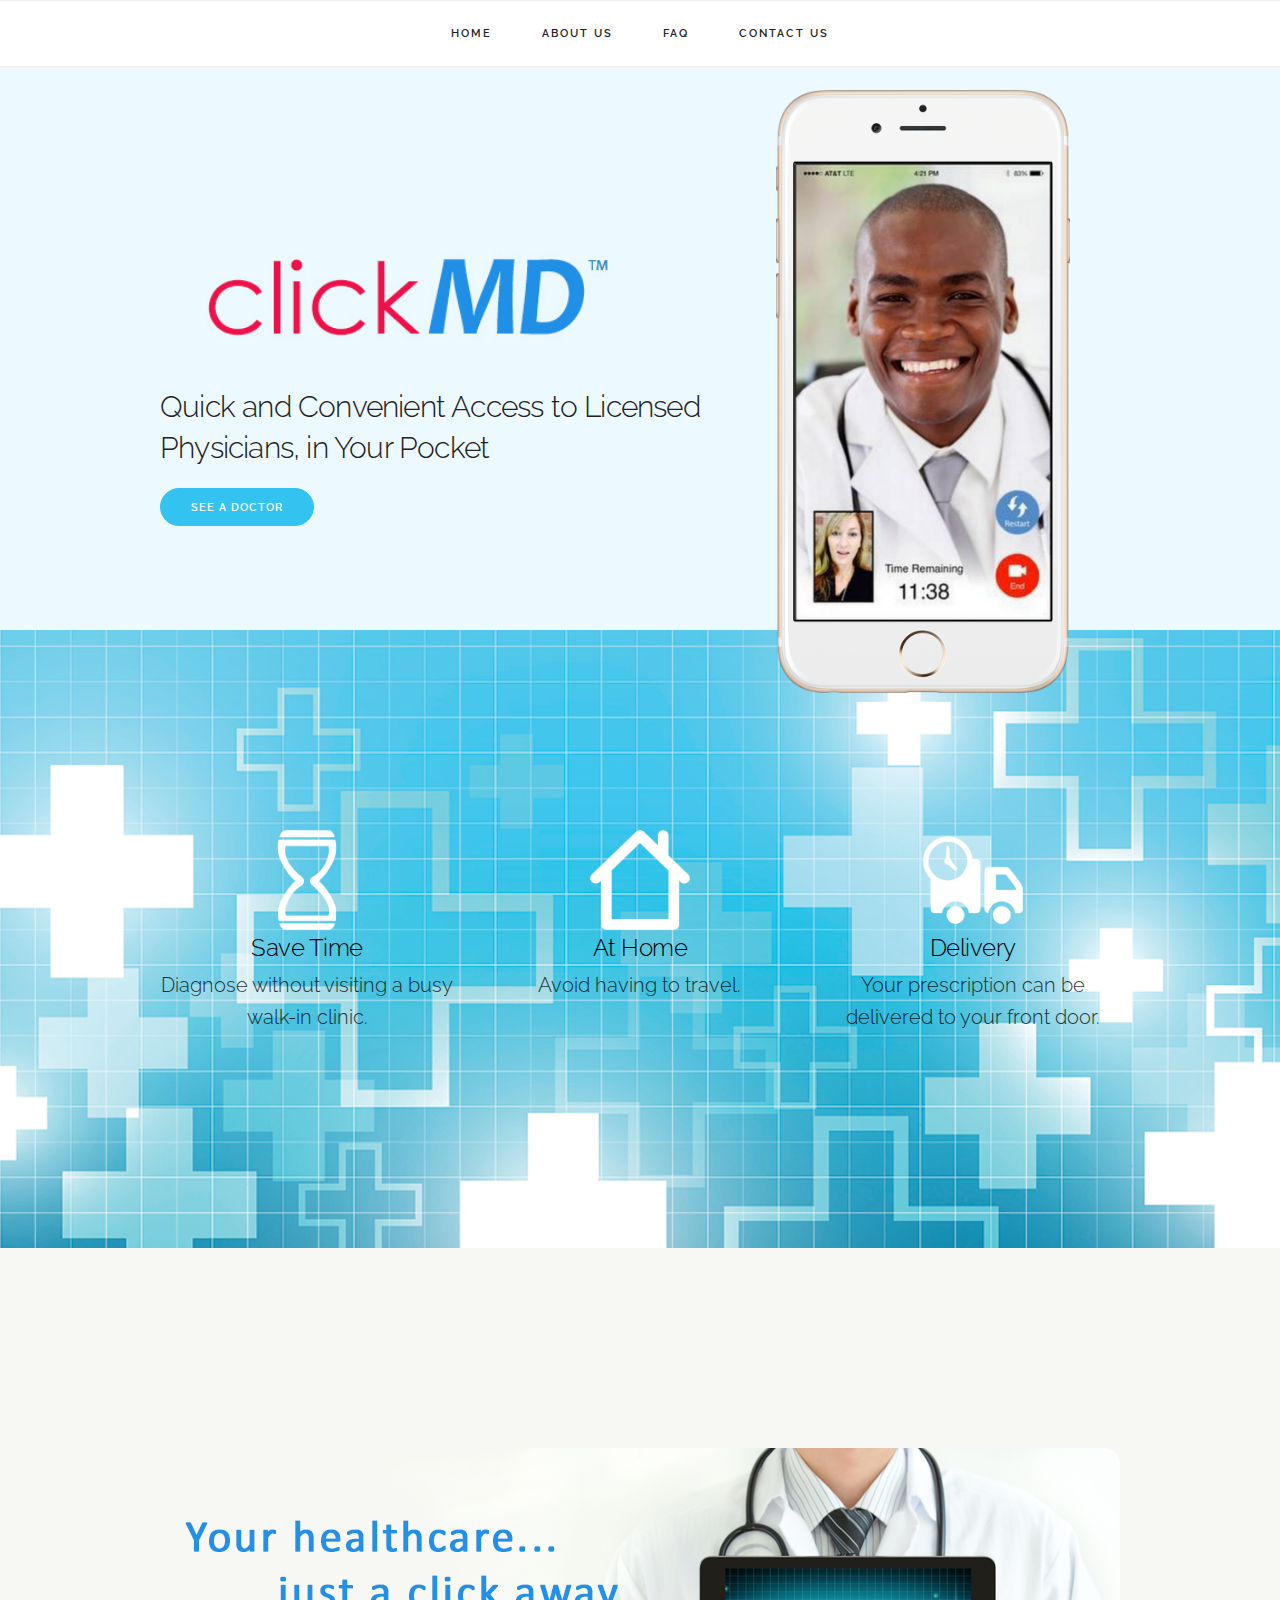
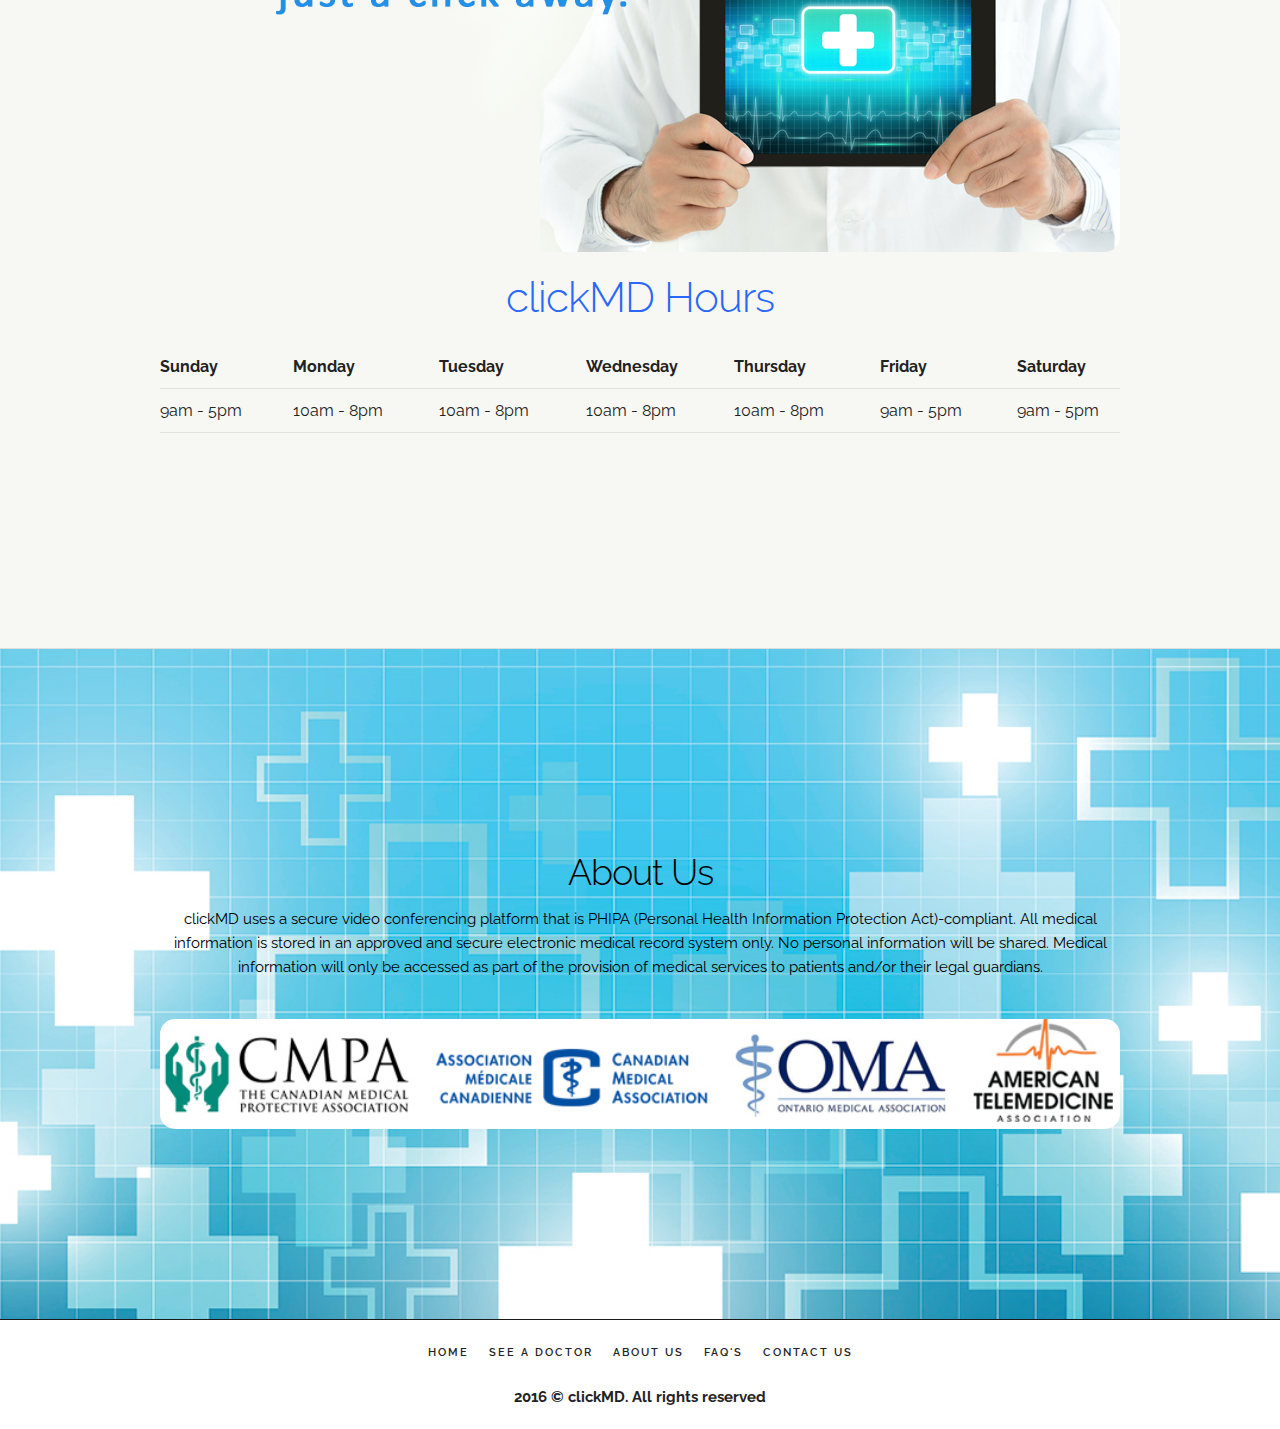
==== commit 54a11cdb: "theme done" ====
--- a/index.html
+++ b/index.html
@@ -49,9 +49,10 @@
   </nav>
 
   <div class="section hero">
-    <div class="container">
+    <div class="container top">
       <div class="row">
         <div class="two-thirds column">
+          <img class="logo" src="/images/logo.png"/>
           <h4 class="hero-heading">Quick and Convenient Access to Licensed Physicians, in Your Pocket</h4>
           <a class="button button-primary" href="http://getskeleton.com">See a Doctor</a>
         </div>
@@ -64,7 +65,7 @@
 
   <div class="section values">
     <div class="container">
-      <div class="row">
+      <div class="row basicDes">
         <div class="one-third column value">
           <img class="circle-vp" src="/images/time.png">
           <h5 class="value-heading">Save Time</h5>
@@ -117,39 +118,31 @@
 
   <div class="section categories">
     <div class="container">
-      <h3 class="section-heading">Responsive Images</h3>
-      <p class="section-description">Skeleton images sit easily in grid with .u-max-full-width class. I suggest exploring solution to serving different images based on device size.</p>
-      <div class="row">
-        <div class="one-half column category">
-          <img class="u-max-full-width" src="/images/placeholder.png">
-        </div>
-        <div class="one-half column category">
-          <img class="u-max-full-width" src="/images/placeholder.png">
-        </div>
-      </div>
+      <h3 class="section-heading">About Us</h3>
+      <p class="section-description">clickMD uses a secure video conferencing platform that is PHIPA (Personal Health Information Protection Act)-compliant. All medical information is stored in an approved and secure electronic medical record system only. No personal information will be shared. Medical information will only be accessed as part of the provision of medical services to patients and/or their legal guardians.</p>
+      <img src="/images/sponsors.jpg"/>
     </div>
   </div>
   
   <div class="footer">
     <ul class="footer-list">
       <li class="footer-item">
-        <a class="footer-link" href="#Profile">Home</a>
+        <a class="footer-link" href="#Home">Home</a>
       </li>
       <li class="footer-item">
-        <a class="footer-link" href="#Experience">See a Doctor</a>
+        <a class="footer-link" href="#Doctor">See a Doctor</a>
       </li>
       <li class="footer-item">
-        <a class="footer-link" href="#Projects-and-Achievements">About Us</a>
+        <a class="footer-link" href="#About">About Us</a>
       </li>
       <li class="footer-item">
-        <a class="footer-link" href="#Projects-and-Achievements">FAQ's</a>
+        <a class="footer-link" href="#FAQ">FAQ's</a>
       </li>
       <li class="footer-item">
-        <a class="footer-link" href="#Projects-and-Achievements">Contact Us</a>
+        <a class="footer-link" href="#Contact">Contact Us</a>
       </li>
     </ul>
     <h6><b>2016 &copy; clickMD. All rights reserved</b></h6>
-    <span>clickMD uses a secure video conferencing platform that is PHIPA (Personal Health Information Protection Act)-compliant. All medical information is stored in an approved and secure electronic medical record system only. No personal information will be shared. Medical information will only be accessed as part of the provision of medical services to patients and/or their legal guardians.</span>
   </div>
 
 
--- a/stylesheets/custom.css
+++ b/stylesheets/custom.css
@@ -7,6 +7,7 @@
 .section {
   padding: 8rem 0 7rem;
   text-align: center;
+  background: #ECF9FF;
 }
 .section-heading,
 .section-description {
@@ -19,7 +20,7 @@
 }
 .phone {
   position: relative;
-  max-width: 80%;
+  max-width: 100%;
   margin: 3rem auto -12rem;
 }
 .phone + .phone {
@@ -28,7 +29,7 @@
 
 /* Values */
 .values {
-  background-image: url('/images/values-bg.jpg');
+  background-image: url('/images/medical_background.jpg');
   background-size: cover;
   color: #fff;
   padding-bottom: 5rem;
@@ -43,6 +44,7 @@
 .value-description {
   opacity: .8;
   font-weight: 300;
+  font-size: 20px;
 }
 
 /* Help */
@@ -53,9 +55,9 @@
 
 /* Categories */
 .categories {
-  background-image: url('/images/values-bg.jpg');
+  background-image: url('/images/medical_background.jpg');
   background-size: cover;
-  color: #fff;
+  color: black;
 }
 .categories .section-description { 
   margin-bottom: 4rem;
@@ -74,6 +76,7 @@
     padding-bottom: 12rem;
     text-align: left;
     height: 165px;
+    background: #ECF9FF;
   }
   .phone {
     position: absolute;
@@ -110,7 +113,6 @@
     padding: 16rem 0 14rem;
   }
   .section-description {
-    max-width: 60%;
     margin-left: auto;
     margin-right: auto;
   }
@@ -264,6 +266,17 @@
 }
 
 .hours {
-  color: blue;
+  color: #2967fd;
   margin-top: 20px;
-}+}
+
+.basicDes {
+  color: black;
+  font-weight: bold:
+  font-size: 20px;
+}
+
+.logo {
+  width: 80%;
+}
+
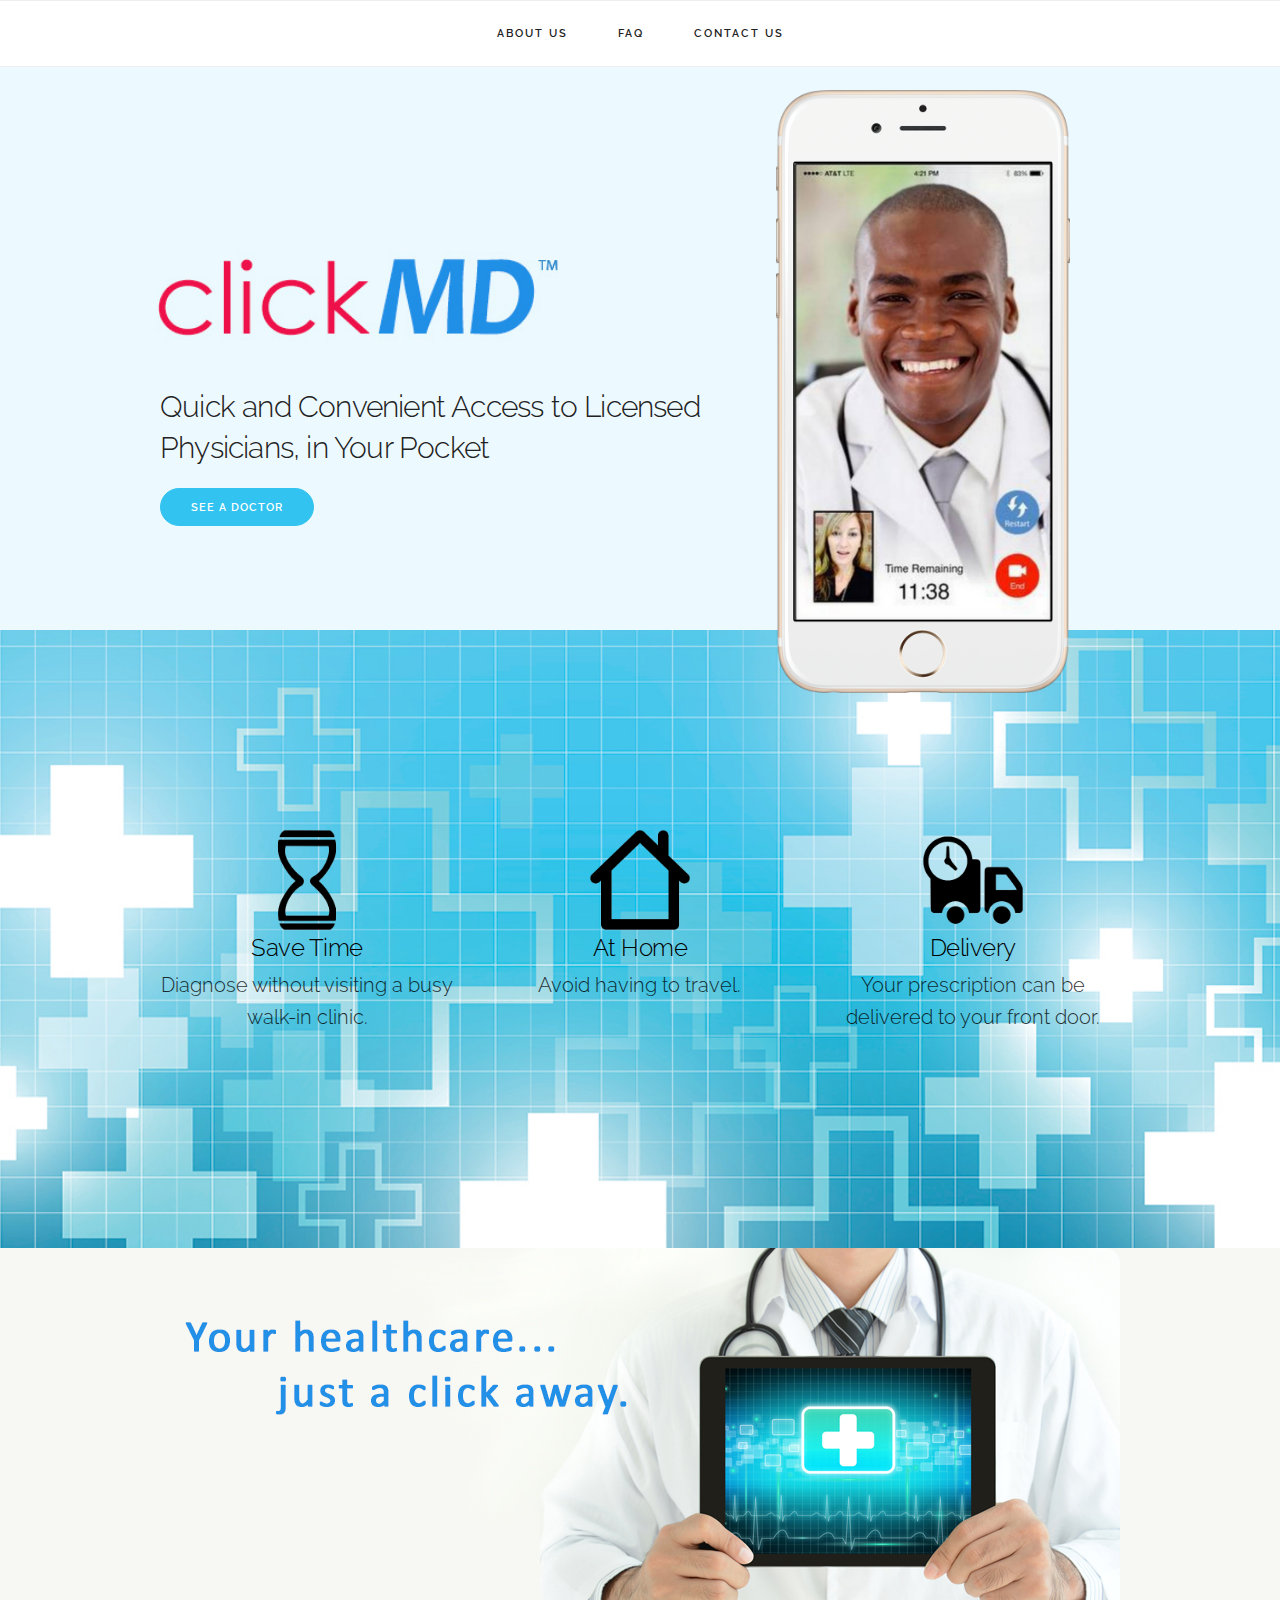
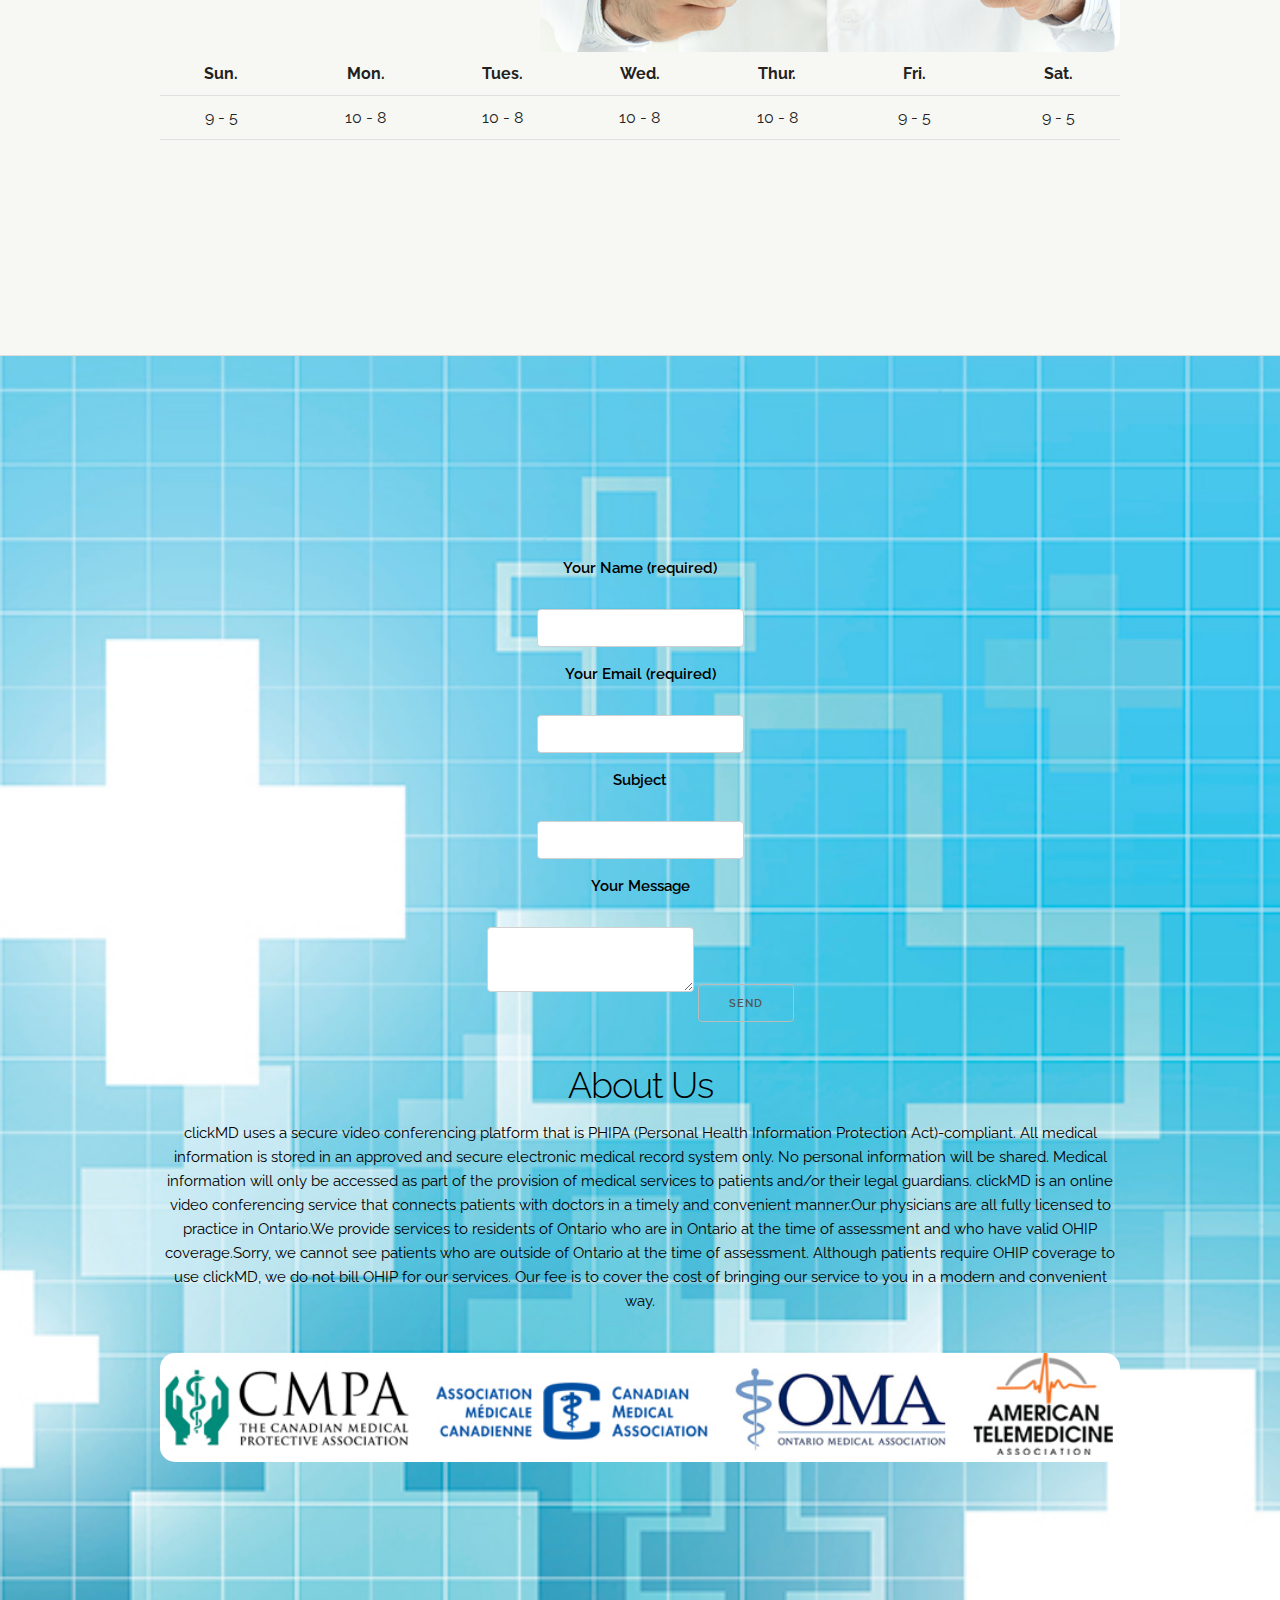
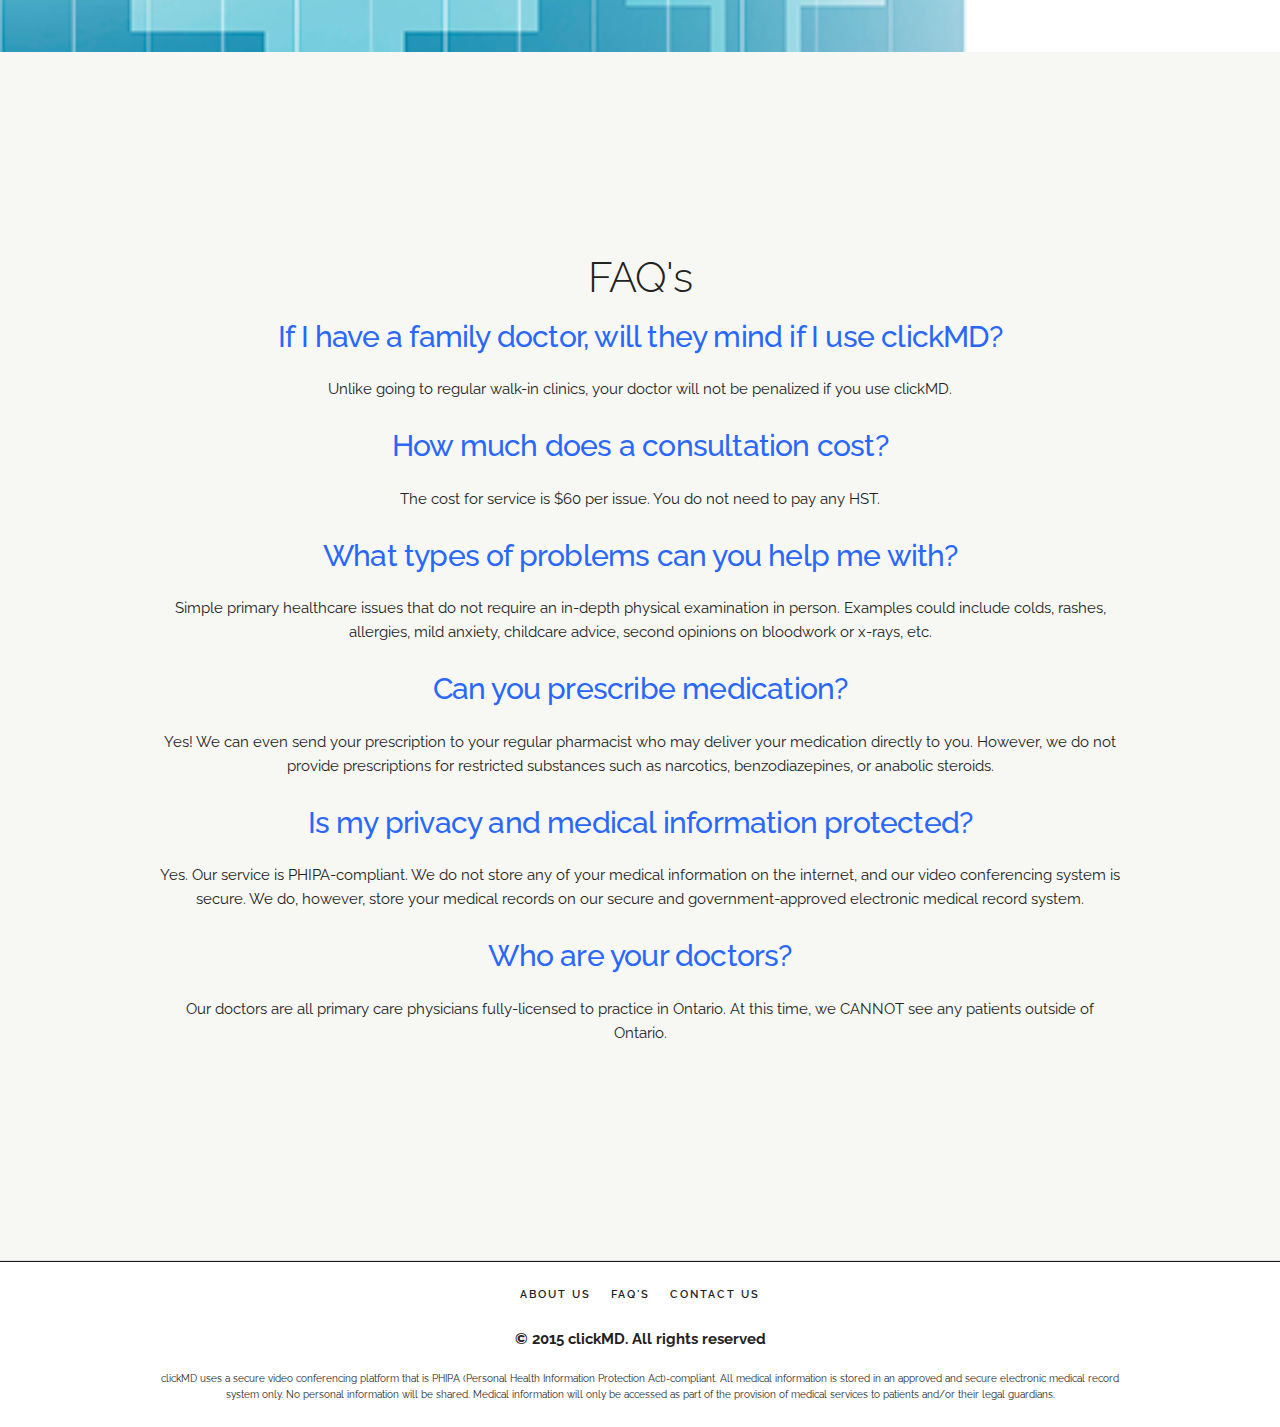
==== commit d22ea6d6: "merged and conflicts resolved" ====
--- a/index.html
+++ b/index.html
@@ -40,10 +40,9 @@
   <nav class="navbar">
     <div class="container align-middle">
       <ul class="navbar-list">
-        <li class="navbar-item"><a class="navbar-link" href="#Home">Home</a></li>
-        <li class="navbar-item"><a class="navbar-link" href="#About">About Us</a></li>
-        <li class="navbar-item"><a class="navbar-link" href="#FAQ">FAQ</a></li>
-        <li class="navbar-item"><a class="navbar-link" href="#Contact">Contact Us</a></li>
+        <li class="navbar-item"><a class="navbar-link" href="#about">About Us</a></li>
+        <li class="navbar-item"><a class="navbar-link" href="#faq">FAQ</a></li>
+        <li class="navbar-item"><a class="navbar-link" href="#contact">Contact Us</a></li>
       </ul>
     </div>
   </nav>
@@ -54,7 +53,7 @@
         <div class="two-thirds column">
           <img class="logo" src="/images/logo.png"/>
           <h4 class="hero-heading">Quick and Convenient Access to Licensed Physicians, in Your Pocket</h4>
-          <a class="button button-primary" href="http://getskeleton.com">See a Doctor</a>
+          <a class="button button-primary" href="">See a Doctor</a>
         </div>
         <div class="one-third column phones">
           <img class="phone" src="/images/iphone.png">
@@ -85,55 +84,94 @@
     </div>
   </div>
 
-  <div class="section get-help">
+  <div class="section get-help" style="padding-top:0px">
     <div class="container">
       <img class="u-max-full-width" src="/images/home-visit.jpg">
-      <h2 class="hours">clickMD Hours</h2>
-      <table class="u-full-width">
+      <table class="u-full-width hours-table">
           <thead>
             <tr>
-              <th>Sunday</th>
-              <th>Monday</th>
-              <th>Tuesday</th>
-              <th>Wednesday</th>
-              <th>Thursday</th>
-              <th>Friday</th>
-              <th>Saturday</th>
+              <th>Sun.</th>
+              <th>Mon.</th>
+              <th>Tues.</th>
+              <th>Wed.</th>
+              <th>Thur.</th>
+              <th>Fri.</th>
+              <th>Sat.</th>
             </tr>
           </thead>
           <tbody>
             <tr>
-              <td>9am - 5pm</td>
-              <td>10am - 8pm</td>
-              <td>10am - 8pm</td>
-              <td>10am - 8pm</td>
-              <td>10am - 8pm</td>
-              <td>9am - 5pm</td>
-              <td>9am - 5pm</td>
+              <td>9 - 5</td>
+              <td>10 - 8</td>
+              <td>10 - 8</td>
+              <td>10 - 8</td>
+              <td>10 - 8</td>
+              <td>9 - 5</td>
+              <td>9 - 5</td>
             </tr>
           </tbody>
         </table>
     </div>
   </div>
 
-  <div class="section categories">
+  <div class="section categories" id="contact">
     <div class="container">
+
+      
+      <form action="/contact" method="post">
+        <label>Your Name (required)</label><br>
+        <input type="text" name="name"/>
+        
+        <label>Your Email (required)</label><br>
+        <input type="email" name="email"/>
+        
+        <label>Subject</label><br>
+        <input type="text" name="subject" />
+
+        <label>Your Message</label><br>
+        <textarea name="message"></textarea>
+        
+        <input type="submit" value="Send" />
+      </form>
+
+
       <h3 class="section-heading">About Us</h3>
-      <p class="section-description">clickMD uses a secure video conferencing platform that is PHIPA (Personal Health Information Protection Act)-compliant. All medical information is stored in an approved and secure electronic medical record system only. No personal information will be shared. Medical information will only be accessed as part of the provision of medical services to patients and/or their legal guardians.</p>
+      <p class="section-description">clickMD uses a secure video conferencing platform that is PHIPA (Personal Health Information Protection Act)-compliant. All medical information is stored in an approved and secure electronic medical record system only. No personal information will be shared. Medical information will only be accessed as part of the provision of medical services to patients and/or their legal guardians.
+      clickMD is an online video conferencing service that connects patients with doctors in a timely and convenient manner.Our physicians are all fully licensed to practice in Ontario.We provide services to residents of Ontario who are in Ontario at the time of assessment and who have valid OHIP coverage.Sorry, we cannot see patients who are outside of Ontario at the time of assessment. Although patients require OHIP coverage to use clickMD, we do not bill OHIP for our services. Our fee is to cover the cost of bringing our service to you in a modern and convenient way.</p>
       <img src="/images/sponsors.jpg"/>
+    </div>
+  </div>
+
+  <div class="section get-help">
+    <div class="container">
+        <h2 class="Section-heading">FAQ's</h2>
+
+        <h4 class ="questions">If I have a family doctor, will they mind if I use clickMD?</h4>
+        <p>Unlike going to regular walk-in clinics, your doctor will not be penalized if you use clickMD.</p>
+
+        <h4 class ="questions">How much does a consultation cost?</h4>
+        <p>The cost for service is $60 per issue. You do not need to pay any HST.</p>
+
+        <h4 class ="questions">What types of problems can you help me with?</h4>
+        <p>Simple primary healthcare issues that do not require an in-depth physical examination in person. Examples could include colds, rashes, allergies, mild anxiety, childcare advice, second opinions on bloodwork or x-rays, etc.</p>
+
+        <h4 class ="questions">Can you prescribe medication?</h4>
+        <p>Yes! We can even send your prescription to your regular pharmacist who may deliver your medication directly to you. However, we do not provide prescriptions for restricted substances such as narcotics, benzodiazepines, or anabolic steroids.</p>
+
+        <h4 class ="questions">Is my privacy and medical information protected?</h4>
+        <p>Yes. Our service is PHIPA-compliant. We do not store any of your medical information on the internet, and our video conferencing system is secure. We do, however, store your medical records on our secure and government-approved electronic medical record system.</p>
+
+        <h4 class ="questions">Who are your doctors?</h4>
+        <p>Our doctors are all primary care physicians fully-licensed to practice in Ontario. At this time, we CANNOT see any patients outside of Ontario.</p>
+
+
     </div>
   </div>
   
   <div class="footer">
     <ul class="footer-list">
       <li class="footer-item">
-        <a class="footer-link" href="#Home">Home</a>
-      </li>
-      <li class="footer-item">
-        <a class="footer-link" href="#Doctor">See a Doctor</a>
-      </li>
-      <li class="footer-item">
-        <a class="footer-link" href="#About">About Us</a>
+        <a class="footer-link" href="#Projects-and-Achievements">About Us</a>
       </li>
       <li class="footer-item">
         <a class="footer-link" href="#FAQ">FAQ's</a>
@@ -142,7 +180,11 @@
         <a class="footer-link" href="#Contact">Contact Us</a>
       </li>
     </ul>
-    <h6><b>2016 &copy; clickMD. All rights reserved</b></h6>
+    <h6><b>&copy; 2015 clickMD. All rights reserved</b></h6>
+    <div class="container">
+      <span class="disclaimer">clickMD uses a secure video conferencing platform that is PHIPA (Personal Health Information Protection Act)-compliant. All medical information is stored in an approved and secure electronic medical record system only. No personal information will be shared. Medical information will only be accessed as part of the provision of medical services to patients and/or their legal guardians.</span>
+    </div>
+    <br>
   </div>
 
 
--- a/stylesheets/Skeleton-2.0.4/css/skeleton.css
+++ b/stylesheets/Skeleton-2.0.4/css/skeleton.css
@@ -46,6 +46,16 @@
   .container {
     width: 85%;
     padding: 0; }
+
+
+  .hours {
+    color: #2967fd;
+  }
+
+  .questions {
+    color: #2967fd;
+  }
+  
 }
 
 /* For devices larger than 550px */
--- a/stylesheets/custom.css
+++ b/stylesheets/custom.css
@@ -31,7 +31,7 @@
 .values {
   background-image: url('/images/medical_background.jpg');
   background-size: cover;
-  color: #fff;
+  color: black;
   padding-bottom: 5rem;
 }
 .value-multiplier {
@@ -67,8 +67,35 @@
   max-width: 100px;
 }
 
+.hours-table{
+  table-layout: fixed;
+}
+.hours-table td{
+  text-align:center; 
+  vertical-align:middle;
+}
+
+.hours-table th{
+  text-align:center; 
+  vertical-align:middle;
+}
+
+.disclaimer{
+  font-size: 10px;
+
+}
+
 /* Bigger than 550 */
 @media (min-width: 550px) {
+
+  .hours {
+    color: #2967fd;
+  }
+
+  .questions {
+    color: #2967fd;
+  }
+
   .section {
     padding: 12rem 0 11rem;
   }
@@ -85,14 +112,6 @@
     max-height: 362px;
     z-index: 3;
   }
-  .phone + .phone {
-    top: -6rem;
-    display: block;
-    max-width: 73.8%;
-    right: 0;
-    z-index: 2;
-    max-height: 338px;
-  }
   .hero-heading {
     font-size: 2.4rem;
   }
@@ -159,6 +178,10 @@
 @media (max-width: 750px){
   .navbar-list {
     display: none;
+  }
+
+  .logo {
+    width: 100%;
   }
 
   .footer {
@@ -278,5 +301,11 @@
 
 .logo {
   width: 80%;
-}
-
+  position: relative;
+  right: 50px;
+}
+
+.questions {
+    color: #2967fd;
+    font-weight: 500;
+}
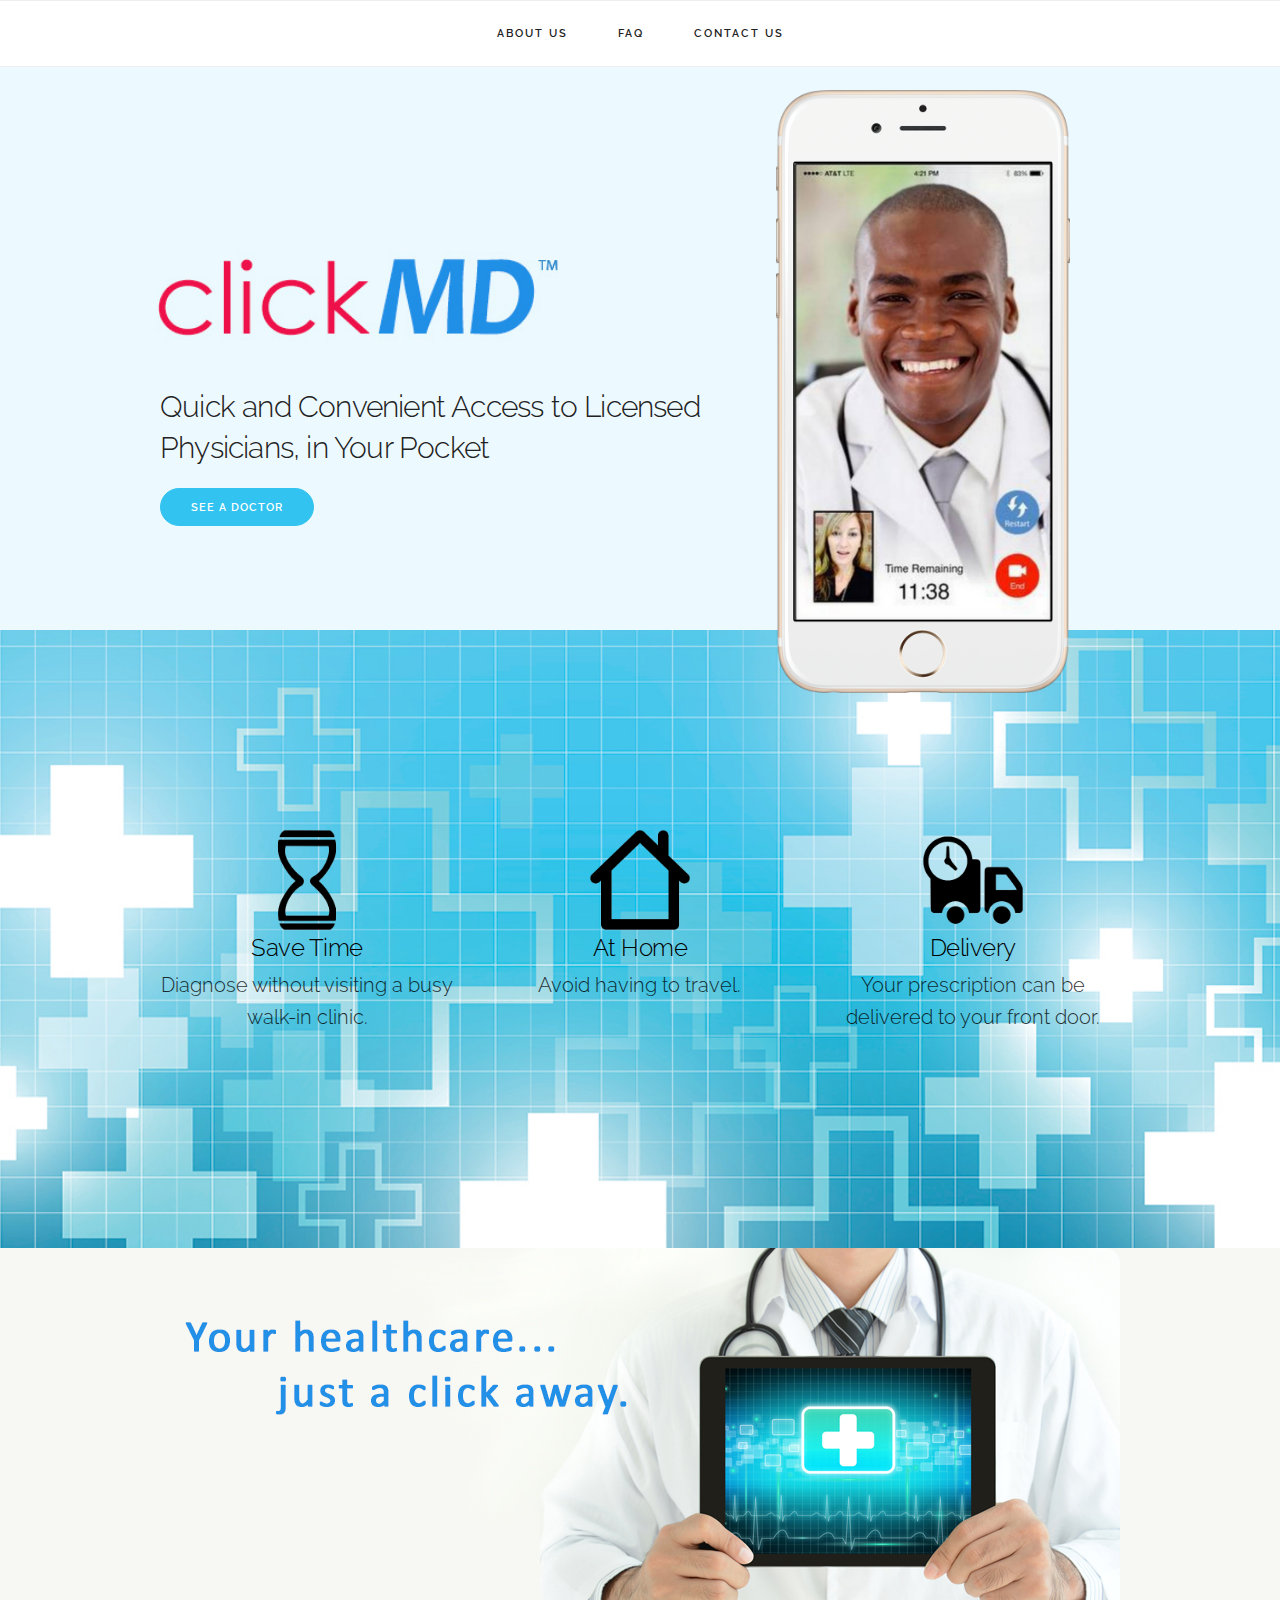
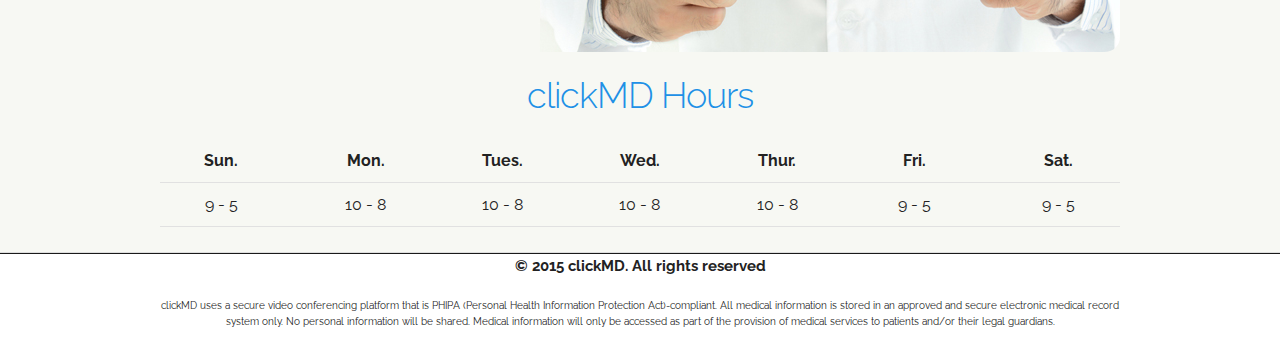
==== commit 9b766069: "another page done" ====
--- a/index.html
+++ b/index.html
@@ -40,9 +40,9 @@
   <nav class="navbar">
     <div class="container align-middle">
       <ul class="navbar-list">
-        <li class="navbar-item"><a class="navbar-link" href="#about">About Us</a></li>
-        <li class="navbar-item"><a class="navbar-link" href="#faq">FAQ</a></li>
-        <li class="navbar-item"><a class="navbar-link" href="#contact">Contact Us</a></li>
+        <li class="navbar-item"><a class="navbar-link" href="/about.html">About Us</a></li>
+        <li class="navbar-item"><a class="navbar-link" href="/faq.html">FAQ</a></li>
+        <li class="navbar-item"><a class="navbar-link" href="/contact.html">Contact Us</a></li>
       </ul>
     </div>
   </nav>
@@ -53,7 +53,7 @@
         <div class="two-thirds column">
           <img class="logo" src="/images/logo.png"/>
           <h4 class="hero-heading">Quick and Convenient Access to Licensed Physicians, in Your Pocket</h4>
-          <a class="button button-primary" href="">See a Doctor</a>
+          <a class="button button-primary" href="/doctor-visit.html">See a Doctor</a>
         </div>
         <div class="one-third column phones">
           <img class="phone" src="/images/iphone.png">
@@ -84,9 +84,10 @@
     </div>
   </div>
 
-  <div class="section get-help" style="padding-top:0px">
+  <div class="section get-help hourSection">
     <div class="container">
       <img class="u-max-full-width" src="/images/home-visit.jpg">
+      <h3 class="hours">clickMD Hours</h3>
       <table class="u-full-width hours-table">
           <thead>
             <tr>
@@ -113,73 +114,8 @@
         </table>
     </div>
   </div>
-
-  <div class="section categories" id="contact">
-    <div class="container">
-
-      
-      <form action="/contact" method="post">
-        <label>Your Name (required)</label><br>
-        <input type="text" name="name"/>
-        
-        <label>Your Email (required)</label><br>
-        <input type="email" name="email"/>
-        
-        <label>Subject</label><br>
-        <input type="text" name="subject" />
-
-        <label>Your Message</label><br>
-        <textarea name="message"></textarea>
-        
-        <input type="submit" value="Send" />
-      </form>
-
-
-      <h3 class="section-heading">About Us</h3>
-      <p class="section-description">clickMD uses a secure video conferencing platform that is PHIPA (Personal Health Information Protection Act)-compliant. All medical information is stored in an approved and secure electronic medical record system only. No personal information will be shared. Medical information will only be accessed as part of the provision of medical services to patients and/or their legal guardians.
-      clickMD is an online video conferencing service that connects patients with doctors in a timely and convenient manner.Our physicians are all fully licensed to practice in Ontario.We provide services to residents of Ontario who are in Ontario at the time of assessment and who have valid OHIP coverage.Sorry, we cannot see patients who are outside of Ontario at the time of assessment. Although patients require OHIP coverage to use clickMD, we do not bill OHIP for our services. Our fee is to cover the cost of bringing our service to you in a modern and convenient way.</p>
-      <img src="/images/sponsors.jpg"/>
-    </div>
-  </div>
-
-  <div class="section get-help">
-    <div class="container">
-        <h2 class="Section-heading">FAQ's</h2>
-
-        <h4 class ="questions">If I have a family doctor, will they mind if I use clickMD?</h4>
-        <p>Unlike going to regular walk-in clinics, your doctor will not be penalized if you use clickMD.</p>
-
-        <h4 class ="questions">How much does a consultation cost?</h4>
-        <p>The cost for service is $60 per issue. You do not need to pay any HST.</p>
-
-        <h4 class ="questions">What types of problems can you help me with?</h4>
-        <p>Simple primary healthcare issues that do not require an in-depth physical examination in person. Examples could include colds, rashes, allergies, mild anxiety, childcare advice, second opinions on bloodwork or x-rays, etc.</p>
-
-        <h4 class ="questions">Can you prescribe medication?</h4>
-        <p>Yes! We can even send your prescription to your regular pharmacist who may deliver your medication directly to you. However, we do not provide prescriptions for restricted substances such as narcotics, benzodiazepines, or anabolic steroids.</p>
-
-        <h4 class ="questions">Is my privacy and medical information protected?</h4>
-        <p>Yes. Our service is PHIPA-compliant. We do not store any of your medical information on the internet, and our video conferencing system is secure. We do, however, store your medical records on our secure and government-approved electronic medical record system.</p>
-
-        <h4 class ="questions">Who are your doctors?</h4>
-        <p>Our doctors are all primary care physicians fully-licensed to practice in Ontario. At this time, we CANNOT see any patients outside of Ontario.</p>
-
-
-    </div>
-  </div>
   
   <div class="footer">
-    <ul class="footer-list">
-      <li class="footer-item">
-        <a class="footer-link" href="#Projects-and-Achievements">About Us</a>
-      </li>
-      <li class="footer-item">
-        <a class="footer-link" href="#FAQ">FAQ's</a>
-      </li>
-      <li class="footer-item">
-        <a class="footer-link" href="#Contact">Contact Us</a>
-      </li>
-    </ul>
     <h6><b>&copy; 2015 clickMD. All rights reserved</b></h6>
     <div class="container">
       <span class="disclaimer">clickMD uses a secure video conferencing platform that is PHIPA (Personal Health Information Protection Act)-compliant. All medical information is stored in an approved and secure electronic medical record system only. No personal information will be shared. Medical information will only be accessed as part of the provision of medical services to patients and/or their legal guardians.</span>
--- a/stylesheets/Skeleton-2.0.4/css/skeleton.css
+++ b/stylesheets/Skeleton-2.0.4/css/skeleton.css
@@ -47,13 +47,25 @@
     width: 85%;
     padding: 0; }
 
+  .send {
+    width: 100%;
+  }
+
+  .faq {
+    text-align: left;
+  }
+
+  .warning {
+    color: red;
+  }
+
 
   .hours {
-    color: #2967fd;
+    color: #2090e6;
   }
 
   .questions {
-    color: #2967fd;
+    color: #2090e6;
   }
   
 }
--- a/stylesheets/custom.css
+++ b/stylesheets/custom.css
@@ -89,11 +89,19 @@
 @media (min-width: 550px) {
 
   .hours {
-    color: #2967fd;
+    color: #2090e6;
   }
 
   .questions {
-    color: #2967fd;
+    color: #2090e6;
+  }
+
+  .send {
+    width: 100% !important;
+  }
+
+  .faq {
+    text-align: left;
   }
 
   .section {
@@ -185,7 +193,7 @@
   }
 
   .footer {
-    display: none;
+    text-align:center;
   }
 
 }
@@ -289,7 +297,7 @@
 }
 
 .hours {
-  color: #2967fd;
+  color: #2090e6;
   margin-top: 20px;
 }
 
@@ -306,6 +314,26 @@
 }
 
 .questions {
-    color: #2967fd;
+    color: #2090e6;
     font-weight: 500;
 }
+
+.hourSection {
+  padding: 0;
+}
+
+.sendEmail {
+  text-align: left;
+}
+
+.send {
+  width: 100% !important;
+}
+
+.faq {
+  text-align: left;
+}
+
+.warning {
+  color: red;
+}
